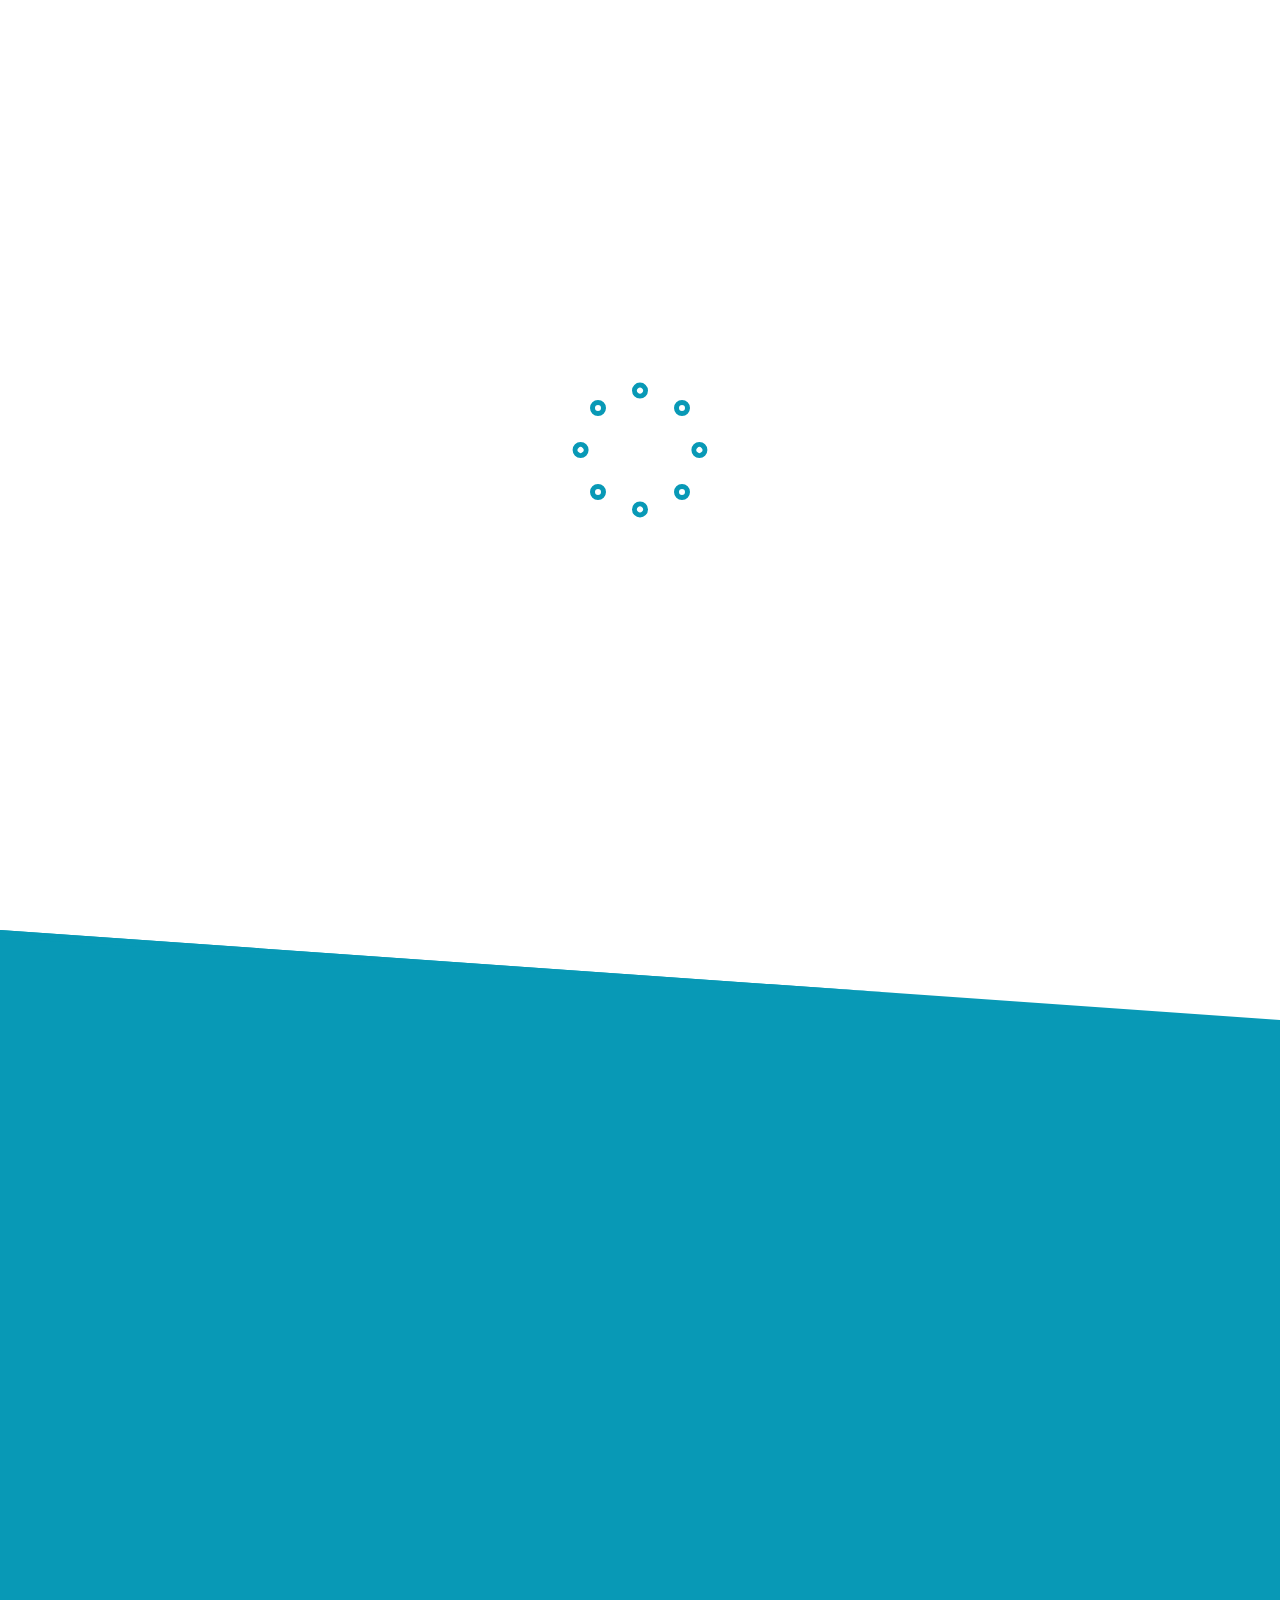
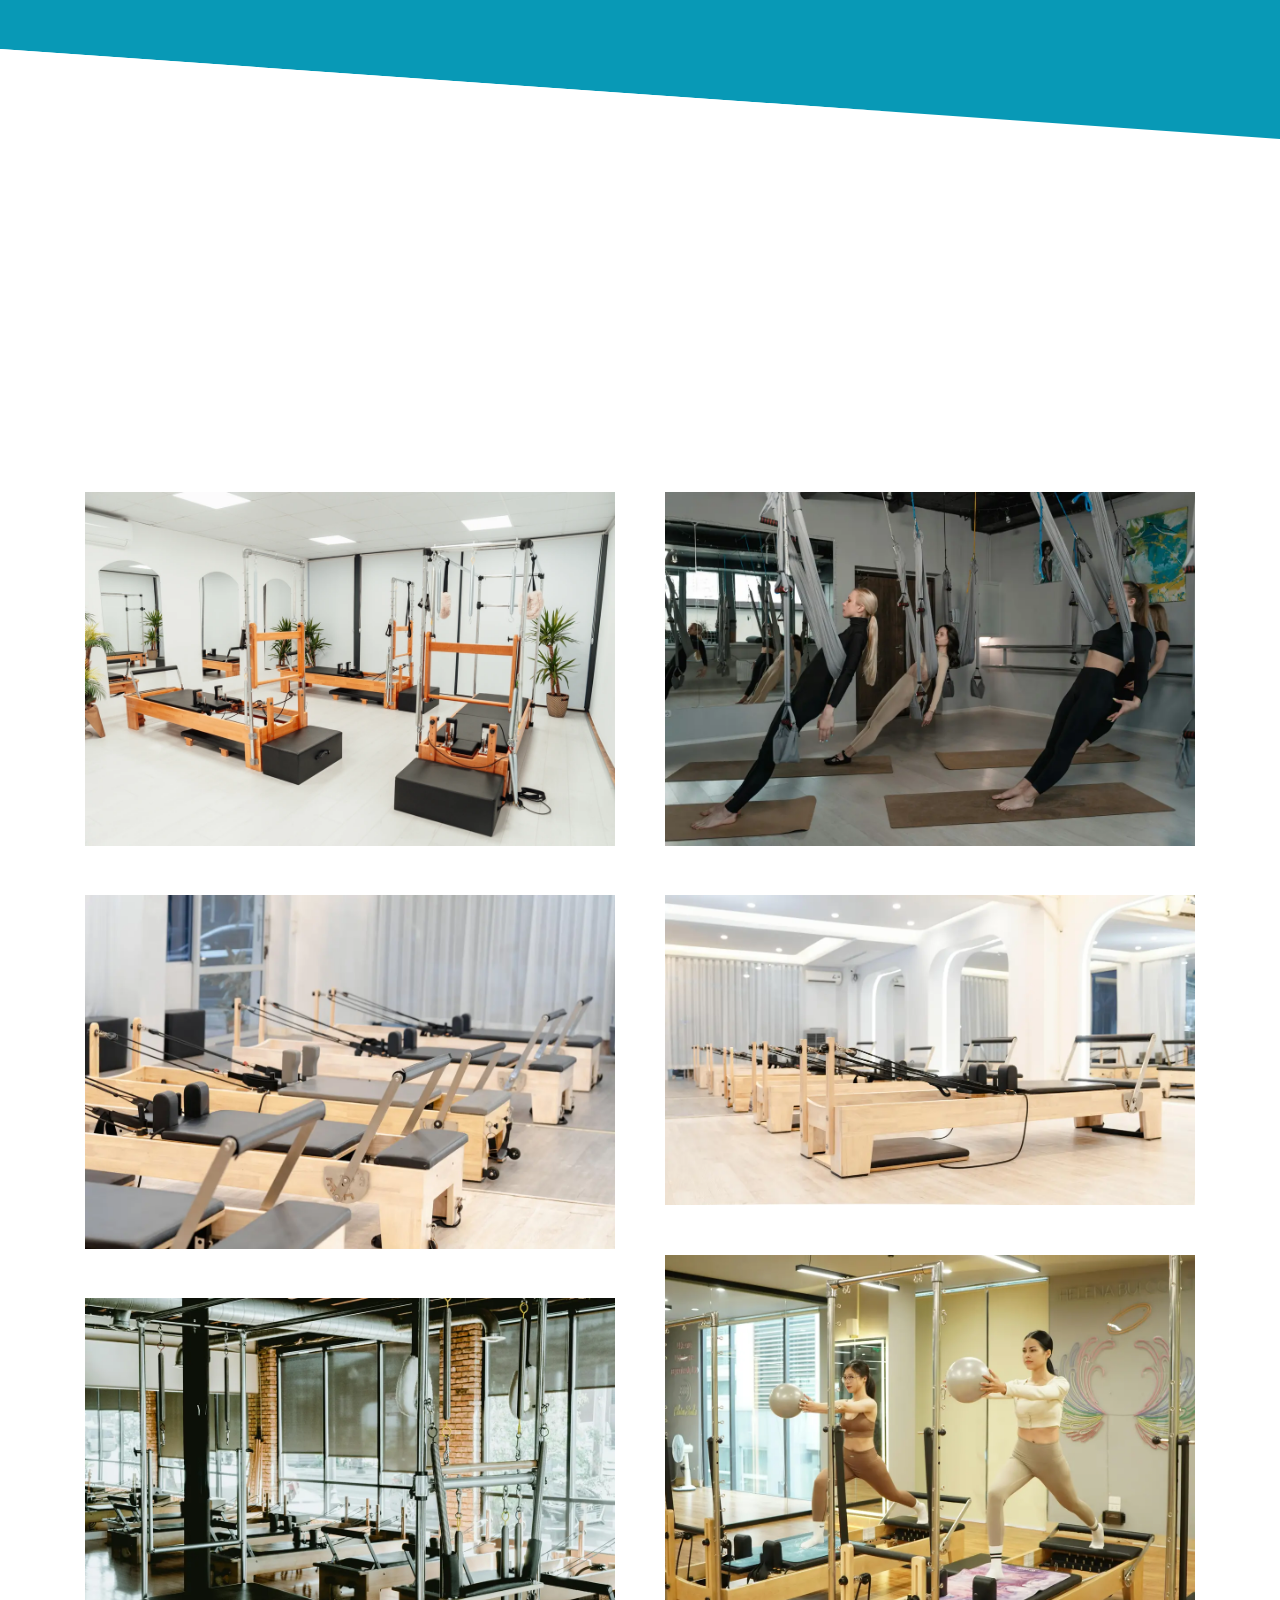
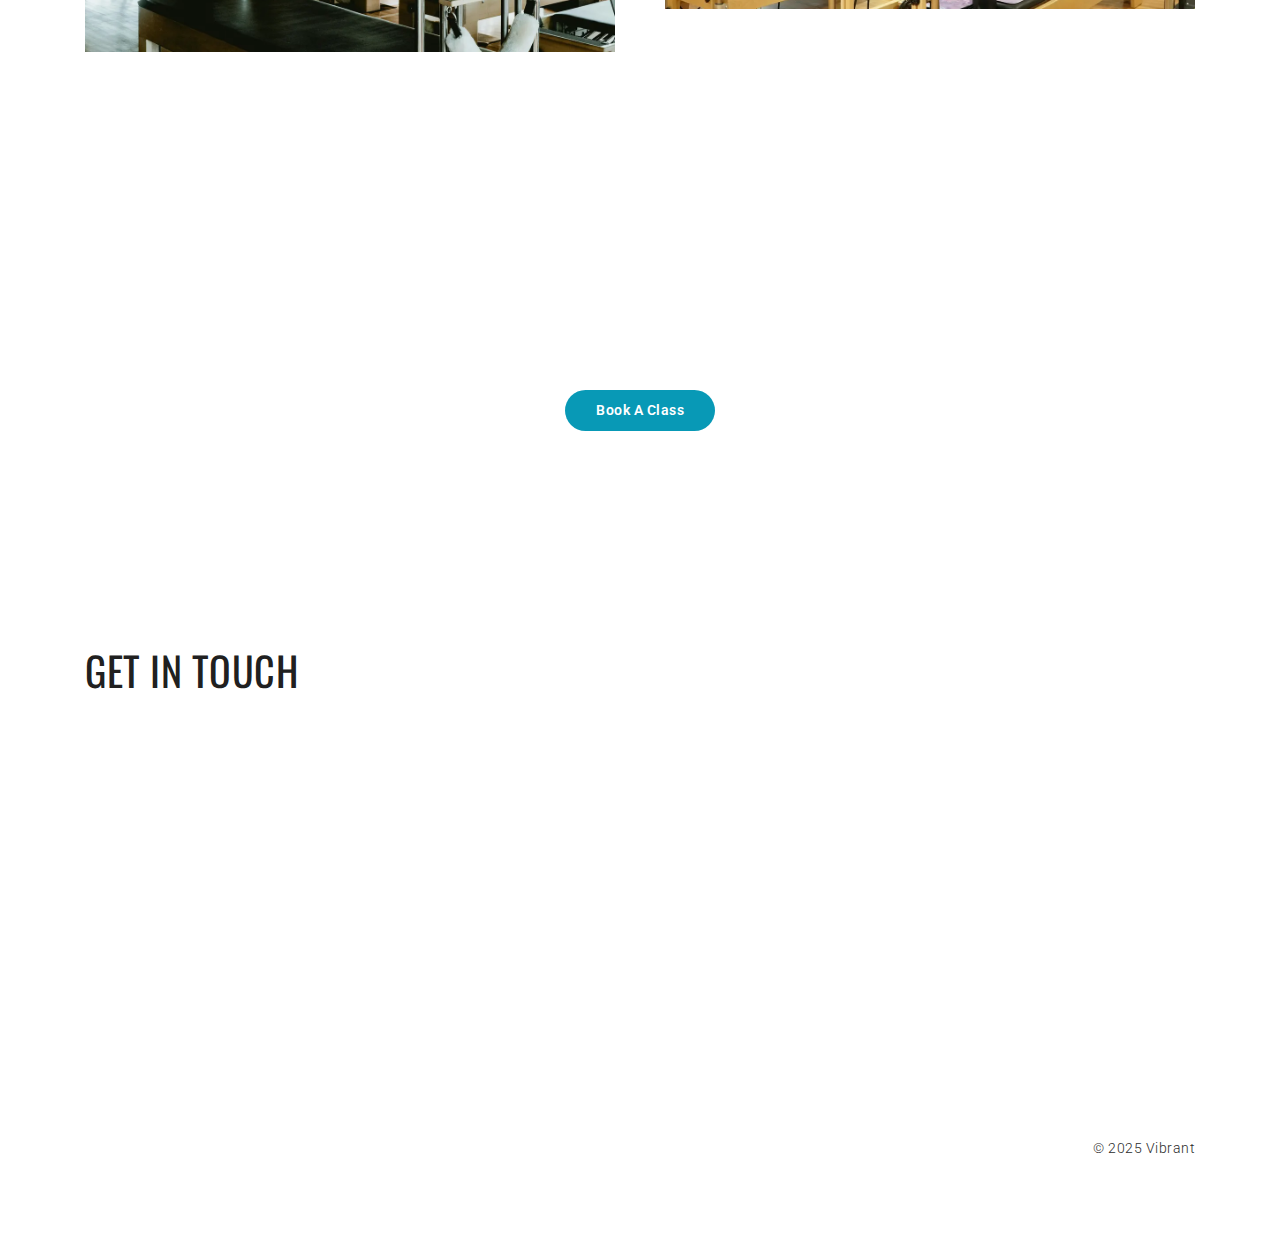
==== index.html @ 165dd4d5 "edit text" ====
<!DOCTYPE html>
<html lang="en">
<head>
    <!-- Meta Tags -->
    <meta charset="utf-8">
    <meta content="width=device-width, initial-scale=1, shrink-to-fit=no" name="viewport">
    <!-- Author -->
    <meta name="author" content="Vibrant Pilates">
    <!-- description -->
    <meta name="description" content="Vibrant pilates">
    <!-- keywords -->
    <meta name="keywords" content="pilates, yoga, health, sport">
    <!-- Page Title -->
    <title>vibrant</title>
    <!-- Favicon -->
    <link rel="apple-touch-icon" sizes="180x180" href="digital/img/apple-touch-icon.png">
    <link rel="icon" type="image/png" sizes="32x32" href="digital/img/favicon-32x32.png">
    <link rel="icon" type="image/png" sizes="16x16" href="digital/img/favicon-16x16.png">
    <link href="digital/img/favicon.ico" rel="icon">
    <!-- Bundle -->
    <link href="vendor/css/bundle.min.css" rel="stylesheet">
    <!-- Plugin Css -->
    <link href="vendor/css/LineIcons.min.css" rel="stylesheet">
    <link href="vendor/css/revolution-settings.min.css" rel="stylesheet">
    <link href="vendor/css/jquery.fancybox.min.css" rel="stylesheet">
    <link href="vendor/css/owl.carousel.min.css" rel="stylesheet">
    <link href="vendor/css/cubeportfolio.min.css" rel="stylesheet">
    <link href="vendor/css/wow.css" rel="stylesheet">
    <link rel="stylesheet" href="https://maxcdn.bootstrapcdn.com/font-awesome/4.5.0/css/font-awesome.min.css">
    <!-- Style Sheet -->
    <link href="digital/css/slick.css" rel="stylesheet">
    <link href="digital/css/slick-theme.css" rel="stylesheet">
    <link href="digital/css/style.css" rel="stylesheet">
</head>

<body data-spy="scroll" data-target=".navbar" data-offset="90">

<!--start loader-->
<div class="loader center-block">
    <div class="spinner">
        <div class="spinner-container container1">
            <div class="circle1"></div>
            <div class="circle2"></div>
            <div class="circle3"></div>
            <div class="circle4"></div>
        </div>
        <div class="spinner-container container2">
            <div class="circle1"></div>
            <div class="circle2"></div>
            <div class="circle3"></div>
            <div class="circle4"></div>
        </div>

    </div>
</div>
<!--loader end-->


<header id="home">
    <div class="container">
        <div class="upper-nav">
            <div class="row">
                <div class="col-5 d-flex align-items-center">
                    <div class="contact-info">
                        <span><i class="lni lni-whatsapp"></i> +1 631 123 4567</span>
                    </div>
                </div>
                <div class="col-7 d-flex align-items-center justify-content-end">
                    <div id="btn-cta-reg" class="contact-social-icons d-flex justify-content-end align-items-center">
                        <ul class="upper-social-icons mr-3">
                            <li><a href="#" class="facebook-text-hvr"><i class="fab fa-facebook-f"></i></a></li>
                            <li><a href="#" class="twitter-text-hvr"><i class="fab fa-x-twitter"></i></a></li>
                            <li><a href="#" class="linkedin-text-hvr"><i class="fab fa-linkedin-in"></i></a></li>
                            <li><a href="#" class="instagrams-text-hvr"><i class="lni lni-instagram-filled"></i></a></li>
                        </ul>
                    </div>
                    <div class="d-flex justify-content-end align-items-center">
                        <a href="javascript:void(0);" class="btn btn-large btn-rounded white-tran-black-btn">Register and Join</a>
                    </div>
                </div>
            </div>
        </div>
        <div class="main-nav">
            <div class="row">
                <div class="col-12">
                    <nav class="navbar navbar-expand-lg navbar-light">
                        <a class="navbar-brand bg-white" href="index.html"><img src="digital/img/logo-main-horizontal.png"></a>
                        <div class="collapse navbar-collapse" id="navbarNavDropdown">
                            <ul class="navbar-nav ml-auto">
                                <li class="nav-item active">
                                    <a class="nav-link wow fadeInUp scroll" href="#home">HOME</a>
                                </li>
                                <li class="nav-item">
                                    <a class="nav-link wow fadeInDown scroll1" href="#about-sec">SESSION</a>
                                </li>
                                <li class="nav-item">
                                    <a class="nav-link wow fadeInDown scroll1" href="#">PRICE LIST</a>
                                </li>
                                <li class="nav-item">
                                    <a class="nav-link wow fadeInUp scroll" href="#company-portfolio-section">STUDIO</a>
                                </li>
                                <li class="nav-item">
                                    <a class="nav-link wow fadeInDown scroll" href="#contact-sec">CONTACT</a>
                                </li>
                            </ul>
                        </div>
                    </nav>
                </div>
            </div>
        </div>
    </div>
    <!--Side Menu Button-->
    <a href="javascript:void(0)" class="sidemenu_btn" id="sidemenu_toggle">
        <i class="lni lni-menu"></i>
    </a>
    <!--Side Nav-->
    <div class="side-menu hidden side-menu-opacity">
        <div class="inner-wrapper">
            <span class="btn-close" id="btn_sideNavClose"><i></i><i></i></span>
            <a class="navbar-brand"><img src="digital/img/logo-main-vertical.png" alt="logo"></a>
            <nav class="side-nav w-100">
                <ul class="navbar-nav">
                    <li class="nav-item">
                        <a class="nav-link scroll" href="#home">Home</a>
                    </li>
                    <li class="nav-item">
                        <a class="nav-link scroll" href="#about-sec">Session</a>
                    </li>
                    <li class="nav-item">
                        <a class="nav-link scroll" href="#">Price List</a>
                    </li>
                    <li class="nav-item">
                        <a class="nav-link scroll" href="#company-portfolio-section">Studio</a>
                    </li>
                    <li class="nav-item">
                        <a class="nav-link scroll" href="#contact-sec">Contact</a>
                    </li>
                </ul>
            </nav>

            <div class="side-footer text-white w-100 d-flex justify-content-center">
                <ul class="social-icons-simple">
                    <li><a class="facebook-text-hvr" href="javascript:void(0)"><i class="fab fa-facebook-f"></i> </a> </li>
                    <li><a class="youtube-text-hvr" href="javascript:void(0)"><i class="fab fa-youtube"></i> </a> </li>
                    <li><a class="twitter-text-hvr" href="javascript:void(0)"><i class="fab fa-x-twitter"></i> </a> </li>
                    <li><a class="instagram-text-hvr" href="javascript:void(0)"><i class="fab fa-instagram"></i> </a> </li>
                </ul>
            </div>
        </div>
        <svg class="separator__svg" id="site-mmenu-svg" width="100%"  viewBox="0 0 100 100" preserveAspectRatio="none" fill="#0899b6" version="1.1" xmlns="http://www.w3.org/2000/svg">
            <path d="M 100 100 V 10 L 0 100"/>
            <path d="M 30 73 L 100 18 V 10 Z" fill="#0899b6" stroke-width="0"/>
        </svg>
    </div>
    <a id="close_side_menu" href="javascript:void(0);"></a>


</header>

<div class="banner parallax">
    <div class="container-fluid">
        <div class="row banner-row">
            <div class="col-12 col-md-6 col-lg-7 d-flex justify-content-center justify-content-lg-end align-items-center text-center text-lg-right">
                <div class="banner-text-left wow fadeInLeft" data-depth="0.1">
                    <h1>REIMAGINED</h1>
                    <p>Transform your entire body</p>
                </div>
            </div>
            <div class="col-12 col-md-6 col-lg-5 d-flex align-items-center">
                <div class="banner-text-right wow fadeInRight" data-depth="0.1">
                    <div class="overlay-pink-box"></div>
                    <div class="banner-right-area-content">
                        <h2>Let's Do<span class="main-bold-text"> PILATES</span></h2>
                        <p>be CONFIDENCE, move, look, feel BETTER</p>
                        <a href="javascript:void(0);" class="btn btn-large btn-rounded white-tran-black-btn">Register and Join</a>
                    </div>
                </div>
            </div>
        </div>
    </div>
    <svg id="banner_svg" class="separator__svg" width="100%" viewBox="0 0 100 100" preserveAspectRatio="none" fill="#ffffff" version="1.1" xmlns="http://www.w3.org/2000/svg">
        <path d="M 100 100 V 10 L 0 100"/>
        <path d="M 30 73 L 100 18 V 10 Z" fill="#ffffff" stroke-width="0"/>
    </svg>
</div>

<!--About Star-->
<section class="about-sec" id="about-sec">
    <svg id="about-header-svg" class="separator__svg" width="100%" viewBox="0 0 100 100" preserveAspectRatio="none" fill="#0899b6" version="1.1" xmlns="http://www.w3.org/2000/svg">
        <path d="M 100 100 V 10 L 0 100"/>
        <path d="M 30 73 L 100 18 V 10 Z" fill="#0899b6" stroke-width="0"/>
    </svg>
    <div class="container">
        <div class="row">
            <!-- Heading Area-->
            <div class="col-lg-5 wow fadeInUp">
                <div class="service-details">
                    <h1>PILATES</h1>
                    <h1><span>FOR</span> EVERYONE</h1>
                    <p>No matter your age, your fitness level or your goals, your body needs Pilates.</p>
                    <a href="javascript:void(0);" class="btn btn-large btn-rounded btn-black-white-background mr-2 mt-2">Book Session</a>
                </div>
            </div>

            <!-- Features Box-->
            <div class="col-lg-7">
                <div class="services-area-width-manage">
                    <div class="row services-area">
                        <div class="col-12 col-md-6 services text-center">
                            <div class="service-card wow fadeInRight">
                                <div class="card-image">
                                    <img src="./digital/img/group-session.webp" alt="">
                                </div>
                                <h4 class="card-heading">Group Sessions</h4>
                            </div>
                        </div>
                        <div class="col-12 col-md-6 services text-center">
                            <div class="service-card wow fadeInRight">
                                <div class="card-image">
                                    <img src="./digital/img/2-session.webp" alt="">
                                </div>
                                <h4 class="card-heading">1:2 Sessions</h4>
                            </div>
                        </div>
                        <div class="col-12 col-md-6 services text-center">
                            <div class="service-card wow fadeInRight" data-wow-delay=".5s">
                                <div class="card-image">
                                    <img src="./digital/img/private-session.webp" alt="">
                                </div>
                                <h4 class="card-heading">1:1 Sessions</h4>
                            </div>
                        </div>
                    </div>
                </div>
            </div>

        </div>
    </div>
    <svg id="banner_svg" class="separator__svg" width="100%" viewBox="0 0 100 100" preserveAspectRatio="none" fill="#ffffff" version="1.1" xmlns="http://www.w3.org/2000/svg">
        <path d="M 100 100 V 10 L 0 100"/>
        <path d="M 30 73 L 100 18 V 10 Z" fill="#ffffff" stroke-width="0"/>
    </svg>
</section>
<!--About End-->

<!--portfolio section start-->
<section class="portfolio-sec company-portfolio-section padding-top" id="company-portfolio-section">
    <div class="container">
        <div class="section-heading">
            <div class="row">
                <div class="col-lg-6 wow fadeInUp text-center text-lg-left" data-wow-delay="300ms">
                    <h1 class="heading">OUR</h1>
                    <h1 class="heading">STUDIO</h1>
                </div>
                <div class="col-md-12 pt-5">
                    <div id="js-filters-mosaic" class="cbp-l-filters-button wow fadeInUp text-center text-lg-left" data-wow-delay="350ms">
                        <div data-filter="*" class="cbp-filter-item-active cbp-filter-item"> ALL</div>
                        <!-- <div data-filter=".web" class="cbp-filter-item">WEB DESIGN</div>
                        <div data-filter=".logo" class="cbp-filter-item">LOGO DESIGN</div>
                        <div data-filter=".mobile" class="cbp-filter-item">MOBILE APP</div>
                        <div data-filter=".development" class="cbp-filter-item">DEVELOPMENT</div> -->
                    </div>

                    <div id="js-grid-mosaic" class="cbp cbp-l-grid-mosaic">
                        <div class="cbp-item web logo">
                            <a href="digital/img/studio-img/studio-1.webp" class="cbp-caption cbp-lightbox" data-title="Workout Buddy<br>by Tiberiu Neamu">
                                <div class="cbp-caption-defaultWrap">
                                    <img src="digital/img/studio-img/studio-1.webp" alt="img">
                                </div>
                                <div class="cbp-caption-activeWrap portfolio-hover-effect d-flex align-items-end">
                                    <div class="portfolio-inner-content">
                                        <span></span>
                                        <span></span>
                                    </div>
                                    <div class="hover-text">
                                        <h4 class="p-hover-title">Lorem Ipsum</h4>
                                        <p class="p-hover-des">dolor sit amet</p>
                                    </div>
                                </div>
                            </a>
                        </div>

                        <div class="cbp-item mobile web">
                            <a href="digital/img/studio-img/studio-2.webp" class="cbp-caption cbp-lightbox" data-title="Workout Buddy<br>by Tiberiu Neamu">
                                <div class="cbp-caption-defaultWrap">
                                    <img src="digital/img/studio-img/studio-2.webp" alt="img">
                                </div>
                                <div class="cbp-caption-activeWrap portfolio-hover-effect d-flex align-items-end">
                                    <div class="portfolio-inner-content">
                                        <span></span>
                                        <span></span>
                                    </div>
                                    <div class="hover-text">
                                        <h4 class="p-hover-title">Lorem Ipsum</h4>
                                        <p class="p-hover-des">dolor sit amet</p>
                                    </div>
                                </div>
                            </a>
                        </div>

                        <div class="cbp-item print logo development web mobile">
                            <a href="digital/img/studio-img/studio-3.webp" class="cbp-caption cbp-lightbox" data-title="Workout Buddy<br>by Tiberiu Neamu">
                                <div class="cbp-caption-defaultWrap">
                                    <img src="digital/img/studio-img/studio-3.webp" alt="img">
                                </div>
                                <div class="cbp-caption-activeWrap portfolio-hover-effect d-flex align-items-end">
                                    <div class="portfolio-inner-content">
                                        <span></span>
                                        <span></span>
                                    </div>
                                    <div class="hover-text">
                                        <h4 class="p-hover-title">Lorem Ipsum</h4>
                                        <p class="p-hover-des">dolor sit amet</p>
                                    </div>
                                </div>
                            </a>
                        </div>

                        <div class="cbp-item logo development">
                            <a href="digital/img/studio-img/studio-4.webp" class="cbp-caption cbp-lightbox" data-title="Workout Buddy<br>by Tiberiu Neamu">
                                <div class="cbp-caption-defaultWrap">
                                    <img src="digital/img/studio-img/studio-4.webp" alt="img">
                                </div>
                                <div class="cbp-caption-activeWrap portfolio-hover-effect d-flex align-items-end">
                                    <div class="portfolio-inner-content">
                                        <span></span>
                                        <span></span>
                                    </div>
                                    <div class="hover-text">
                                        <h4 class="p-hover-title">Lorem Ipsum</h4>
                                        <p class="p-hover-des">dolor sit amet</p>
                                    </div>
                                </div>
                            </a>
                        </div>
                        
                        <div class="cbp-item logo development">
                            <a href="digital/img/studio-img/studio-5.webp" class="cbp-caption cbp-lightbox" data-title="Workout Buddy<br>by Tiberiu Neamu">
                                <div class="cbp-caption-defaultWrap">
                                    <img src="digital/img/studio-img/studio-5.webp" alt="img">
                                </div>
                                <div class="cbp-caption-activeWrap portfolio-hover-effect d-flex align-items-end">
                                    <div class="portfolio-inner-content">
                                        <span></span>
                                        <span></span>
                                    </div>
                                    <div class="hover-text">
                                        <h4 class="p-hover-title">Lorem Ipsum</h4>
                                        <p class="p-hover-des">dolor sit amet</p>
                                    </div>
                                </div>
                            </a>
                        </div>

                        <div class="cbp-item logo development">
                            <a href="digital/img/studio-img/studio-6.webp" class="cbp-caption cbp-lightbox" data-title="Workout Buddy<br>by Tiberiu Neamu">
                                <div class="cbp-caption-defaultWrap">
                                    <img src="digital/img/studio-img/studio-6.webp" alt="img">
                                </div>
                                <div class="cbp-caption-activeWrap portfolio-hover-effect d-flex align-items-end">
                                    <div class="portfolio-inner-content">
                                        <span></span>
                                        <span></span>
                                    </div>
                                    <div class="hover-text">
                                        <h4 class="p-hover-title">Lorem Ipsum</h4>
                                        <p class="p-hover-des">dolor sit amet</p>
                                    </div>
                                </div>
                            </a>
                        </div>
                    </div>
                </div>

            </div>
        </div>
    </div>
</section>
<!--portfolio section end-->

<!--Parallax Section-->
<section class="parallex-section parallax parallaxie index-1 section-padding p-0 m-25">
    <div class="section-padding">
        <div class="col-lg-12 text-center text-rotate">
            <h2 class="parallex-heading text-center text-white text-capitalize mb-30">Choose Your Classes and
                Start Your Training</h2>
            <a class="btn btn-green btn btn-large btn-rounded btn btn-medium pink-and-black-btn text-capitalize" href="javascript:void(0);">Book a Class</a>
        </div>
    </div>
</section>
<!--End Parallax Section-->

<!--Contact section start-->
<section class="contact-sec" id="contact-sec">
    <div class="container">
        <div class="row">
            <div class="col-12 col-lg-7">
                <h4 class="heading text-center text-lg-left">GET IN TOUCH</h4>
                <form class="row contact-form wow fadeInLeft" id="contact-form-data">
                    <div class="col-sm-12" id="result"></div>
                    <div class="col-12 col-md-5">
                        <input type="text" name="userName" placeholder="Your Name" class="form-control">
                        <input type="email" name="userEmail" placeholder="Email Address *" class="form-control">
                        <input type="text" name="userSubject" placeholder="Subject" class="form-control">
                    </div>
                    <div class="col-12 col-md-7">
                        <textarea class="form-control" name="userMessage" rows="6" placeholder="Your Message"></textarea>
                    </div>
                    <div class="col-12">
                        <a href="javascript:void(0);" class="btn pink-and-black-btn rounded-pill w-100 contact_btn"><i class="fa fa-spinner fa-spin mr-2 d-none" aria-hidden="true"></i> <b>Send Message</b>
                        </a>
                    </div>
                </form>
            </div>
            <div class="col-12 col-lg-5 text-center text-lg-left position-relative">
                <div class="contact-details wow fadeInRight">
                    <h4 class="heading">OUR LOCATION</h4>
                    <p class="text">
                        Lorem ipsum dolor sit amet consectetur adipisicing elit. Unde velit tempora eligendi. 
                    </p>
                    <ul>
                        <li><i aria-hidden="true" class="fas fa-map-marker-alt"></i> Lorem ipsum dolor sit, amet consectetur adipisicing elit. </li>
                        <li><i aria-hidden="true" class="fas fa-phone-volume"></i>
                            <span>+1 631 1234 5678</span>
                        </li>
                        <li><i aria-hidden="true" class="fas fa-paper-plane"></i>email@website.com</li>
                    </ul>
                </div>
            </div>
        </div>
    </div>
</section>
<!--Contact section end-->

<!--Footer Start-->
<footer class="footer-style-1">

    <div class="container">
        <div class="row align-items-center">
            <!--Social-->
            <div class="col-lg-6">
                <div class="footer-social text-center text-lg-left ">
                    <ul class="list-unstyled">
                        <li><a class="wow fadeInUp" href="javascript:void(0);"><i aria-hidden="true" class="fab fa-facebook-f"></i></a></li>
                        <li><a class="wow fadeInDown" href="javascript:void(0);"><i aria-hidden="true" class="fab fa-x-twitter"></i></a></li>
                        <li><a class="wow fadeInUp" href="javascript:void(0);"><i aria-hidden="true" class="fab fa-google-plus-g"></i></a></li>
                        <li><a class="wow fadeInDown" href="javascript:void(0);"><i aria-hidden="true" class="fab fa-linkedin-in"></i></a></li>
                        <li><a class="wow fadeInUp" href="javascript:void(0);"><i aria-hidden="true" class="fab fa-instagram"></i></a></li>
                        <li><a class="wow fadeInDown" href="javascript:void(0);"><i aria-hidden="true" class="fab fa-pinterest-p"></i></a></li>
                    </ul>
                </div>
            </div>
            <!--Text-->
            <div class="col-lg-6 text-center text-lg-right">
                <p class="company-about fadeIn">&copy; 2025 Vibrant</p>
            </div>
        </div>
    </div>
</footer>
<!--Footer End-->

<div class="fixed-nav-on-scroll fixed-nav-appear d-none">
    <div class="row no-gutters">
        <div class="col-12 d-flex justify-content-center align-items-center">
            <div class="logo-fixed-scroll">
                <a href="javascript:void(0)" id="sidemenu_toggle1">
                    <img src="digital/img/logo-main-only.png" alt="logo">
                </a>
            </div>
            <div class="fixed-icon-scroll">
                <a href="javascript:void(0)" id="sidemenu_toggle1"><i class="lni lni-menu"></i></a>
            </div>
        </div>
    </div>
</div>

<div class="floating_btn-wapp">
    <a target="_blank" href="javascript:void(0)">
        <div class="contact_icon-wapp">
            <i class="fa fa-whatsapp my-float-wapp"></i>
        </div>
    </a>
</div>

</body>
<!-- JavaScript -->
<script src="vendor/js/bundle.min.js"></script>
<!-- Plugin Js -->
<script src="vendor/js/jquery.appear.js"></script>
<script src="vendor/js/jquery.fancybox.min.js"></script>
<script src="vendor/js/owl.carousel.min.js"></script>
<script src="vendor/js/parallaxie.min.js"></script>
<script src="vendor/js/wow.min.js"></script>
<script src="vendor/js/jquery.cubeportfolio.min.js"></script>
<script src="vendor/js/wow.min.js"></script>

<!-- custom script-->
<script src="digital/js/slick.min.js"></script>
<script src="vendor/js/contact_us.js"></script>
<script src="digital/js/script.js"></script>


</html>
---- vendor/css/revolution-settings.min.css ----
/*-----------------------------------------------------------------------------

-	Revolution Slider 5.0 Default Style Settings -

Screen Stylesheet

version:   	5.4.5
date:      	15/05/17
author:		themepunch
email:     	info@themepunch.com
website:   	http://www.themepunch.com
-----------------------------------------------------------------------------*/
#debungcontrolls,.debugtimeline{width:100%;box-sizing:border-box}.rev_column,.rev_column .tp-parallax-wrap,.tp-svg-layer svg{vertical-align:top}#debungcontrolls{z-index:100000;position:fixed;bottom:0;height:auto;background:rgba(0,0,0,.6);padding:10px}.debugtimeline{height:10px;position:relative;margin-bottom:3px;display:none;white-space:nowrap}.debugtimeline:hover{height:15px}.the_timeline_tester{background:#e74c3c;position:absolute;top:0;left:0;height:100%;width:0}.rs-go-fullscreen{position:fixed!important;width:100%!important;height:100%!important;top:0!important;left:0!important;z-index:9999999!important;background:#fff!important}.debugtimeline.tl_slide .the_timeline_tester{background:#f39c12}.debugtimeline.tl_frame .the_timeline_tester{background:#3498db}.debugtimline_txt{color:#fff;font-weight:400;font-size:7px;position:absolute;left:10px;top:0;white-space:nowrap;line-height:10px}.rtl{direction:rtl}@font-face{font-family:revicons;src:url(../fonts/revicons.eot?5510888);src:url(../fonts/revicons/revicons.eot?5510888#iefix) format('embedded-opentype'),url(../fonts/revicons/revicons.woff?5510888) format('woff'),url(../fonts/revicons/revicons.ttf?5510888) format('truetype'),url(../fonts/revicons/revicons.svg?5510888#revicons) format('svg');font-weight:400;font-style:normal}[class*=" revicon-"]:before,[class^=revicon-]:before{font-family:revicons;font-style:normal;font-weight:400;speak:none;display:inline-block;text-decoration:inherit;width:1em;margin-right:.2em;text-align:center;font-variant:normal;text-transform:none;line-height:1em;margin-left:.2em}.revicon-search-1:before{content:'\e802'}.revicon-pencil-1:before{content:'\e831'}.revicon-picture-1:before{content:'\e803'}.revicon-cancel:before{content:'\e80a'}.revicon-info-circled:before{content:'\e80f'}.revicon-trash:before{content:'\e801'}.revicon-left-dir:before{content:'\e817'}.revicon-right-dir:before{content:'\e818'}.revicon-down-open:before{content:'\e83b'}.revicon-left-open:before{content:'\e819'}.revicon-right-open:before{content:'\e81a'}.revicon-angle-left:before{content:'\e820'}.revicon-angle-right:before{content:'\e81d'}.revicon-left-big:before{content:'\e81f'}.revicon-right-big:before{content:'\e81e'}.revicon-magic:before{content:'\e807'}.revicon-picture:before{content:'\e800'}.revicon-export:before{content:'\e80b'}.revicon-cog:before{content:'\e832'}.revicon-login:before{content:'\e833'}.revicon-logout:before{content:'\e834'}.revicon-video:before{content:'\e805'}.revicon-arrow-combo:before{content:'\e827'}.revicon-left-open-1:before{content:'\e82a'}.revicon-right-open-1:before{content:'\e82b'}.revicon-left-open-mini:before{content:'\e822'}.revicon-right-open-mini:before{content:'\e823'}.revicon-left-open-big:before{content:'\e824'}.revicon-right-open-big:before{content:'\e825'}.revicon-left:before{content:'\e836'}.revicon-right:before{content:'\e826'}.revicon-ccw:before{content:'\e808'}.revicon-arrows-ccw:before{content:'\e806'}.revicon-palette:before{content:'\e829'}.revicon-list-add:before{content:'\e80c'}.revicon-doc:before{content:'\e809'}.revicon-left-open-outline:before{content:'\e82e'}.revicon-left-open-2:before{content:'\e82c'}.revicon-right-open-outline:before{content:'\e82f'}.revicon-right-open-2:before{content:'\e82d'}.revicon-equalizer:before{content:'\e83a'}.revicon-layers-alt:before{content:'\e804'}.revicon-popup:before{content:'\e828'}.rev_slider_wrapper{position:relative;z-index:0;width:100%}.rev_slider{position:relative;overflow:visible}.entry-content .rev_slider a,.rev_slider a{box-shadow:none}.tp-overflow-hidden{overflow:hidden!important}.group_ov_hidden{overflow:hidden}.rev_slider img,.tp-simpleresponsive img{max-width:none!important;transition:none;margin:0;padding:0;border:none}.rev_slider .no-slides-text{font-weight:700;text-align:center;padding-top:80px}.rev_slider>ul,.rev_slider>ul>li,.rev_slider>ul>li:before,.rev_slider_wrapper>ul,.tp-revslider-mainul>li,.tp-revslider-mainul>li:before,.tp-simpleresponsive>ul,.tp-simpleresponsive>ul>li,.tp-simpleresponsive>ul>li:before{list-style:none!important;position:absolute;margin:0!important;padding:0!important;overflow-x:visible;overflow-y:visible;background-image:none;background-position:0 0;text-indent:0;top:0;left:0}.rev_slider>ul>li,.rev_slider>ul>li:before,.tp-revslider-mainul>li,.tp-revslider-mainul>li:before,.tp-simpleresponsive>ul>li,.tp-simpleresponsive>ul>li:before{visibility:hidden}.tp-revslider-mainul,.tp-revslider-slidesli{padding:0!important;margin:0!important;list-style:none!important}.fullscreen-container,.fullwidthbanner-container{padding:0;position:relative}.rev_slider li.tp-revslider-slidesli{position:absolute!important}.tp-caption .rs-untoggled-content{display:block}.tp-caption .rs-toggled-content{display:none}.rs-toggle-content-active.tp-caption .rs-toggled-content{display:block}.rs-toggle-content-active.tp-caption .rs-untoggled-content{display:none}.rev_slider .caption,.rev_slider .tp-caption{position:relative;visibility:hidden;white-space:nowrap;display:block;-webkit-font-smoothing:antialiased!important;z-index:1}.rev_slider .caption,.rev_slider .tp-caption,.tp-simpleresponsive img{-moz-user-select:none;-khtml-user-select:none;-webkit-user-select:none;-o-user-select:none}.rev_slider .tp-mask-wrap .tp-caption,.rev_slider .tp-mask-wrap :last-child,.wpb_text_column .rev_slider .tp-mask-wrap .tp-caption,.wpb_text_column .rev_slider .tp-mask-wrap :last-child{margin-bottom:0}.tp-svg-layer svg{width:100%;height:100%;position:relative}.tp-carousel-wrapper{cursor:url(openhand.cur),move}.tp-carousel-wrapper.dragged{cursor:url(closedhand.cur),move}.tp_inner_padding{box-sizing:border-box;max-height:none!important}.tp-caption.tp-layer-selectable{-moz-user-select:all;-khtml-user-select:all;-webkit-user-select:all;-o-user-select:all}.tp-caption.tp-hidden-caption,.tp-forcenotvisible,.tp-hide-revslider,.tp-parallax-wrap.tp-hidden-caption{visibility:hidden!important;display:none!important}.rev_slider audio,.rev_slider embed,.rev_slider iframe,.rev_slider object,.rev_slider video{max-width:none!important}.tp-element-background{position:absolute;top:0;left:0;width:100%;height:100%;z-index:0}.tp-blockmask,.tp-blockmask_in,.tp-blockmask_out{position:absolute;top:0;left:0;width:100%;height:100%;background:#fff;z-index:1000;transform:scaleX(0) scaleY(0)}.tp-parallax-wrap{transform-style:preserve-3d}.rev_row_zone{position:absolute;width:100%;left:0;box-sizing:border-box;min-height:50px;font-size:0}.rev_column_inner,.rev_slider .tp-caption.rev_row{position:relative;width:100%!important;box-sizing:border-box}.rev_row_zone_top{top:0}.rev_row_zone_middle{top:50%;transform:translateY(-50%)}.rev_row_zone_bottom{bottom:0}.rev_slider .tp-caption.rev_row{display:table;table-layout:fixed;vertical-align:top;height:auto!important;font-size:0}.rev_column{display:table-cell;position:relative;height:auto;box-sizing:border-box;font-size:0}.rev_column_inner{display:block;height:auto!important;white-space:normal!important}.rev_column_bg{width:100%;height:100%;position:absolute;top:0;left:0;z-index:0;box-sizing:border-box;background-clip:content-box;border:0 solid transparent}.tp-caption .backcorner,.tp-caption .backcornertop,.tp-caption .frontcorner,.tp-caption .frontcornertop{height:0;top:0;width:0;position:absolute}.rev_column_inner .tp-loop-wrap,.rev_column_inner .tp-mask-wrap,.rev_column_inner .tp-parallax-wrap{text-align:inherit}.rev_column_inner .tp-mask-wrap{display:inline-block}.rev_column_inner .tp-parallax-wrap,.rev_column_inner .tp-parallax-wrap .tp-loop-wrap,.rev_column_inner .tp-parallax-wrap .tp-mask-wrap{position:relative!important;left:auto!important;top:auto!important;line-height:0}.tp-video-play-button,.tp-video-play-button i{line-height:50px!important;vertical-align:top;text-align:center}.rev_column_inner .rev_layer_in_column,.rev_column_inner .tp-parallax-wrap,.rev_column_inner .tp-parallax-wrap .tp-loop-wrap,.rev_column_inner .tp-parallax-wrap .tp-mask-wrap{vertical-align:top}.rev_break_columns{display:block!important}.rev_break_columns .tp-parallax-wrap.rev_column{display:block!important;width:100%!important}.fullwidthbanner-container{overflow:hidden}.fullwidthbanner-container .fullwidthabanner{width:100%;position:relative}.tp-static-layers{position:absolute;z-index:101;top:0;left:0}.tp-caption .frontcorner{border-left:40px solid transparent;border-right:0 solid transparent;border-top:40px solid #00A8FF;left:-40px}.tp-caption .backcorner{border-left:0 solid transparent;border-right:40px solid transparent;border-bottom:40px solid #00A8FF;right:0}.tp-caption .frontcornertop{border-left:40px solid transparent;border-right:0 solid transparent;border-bottom:40px solid #00A8FF;left:-40px}.tp-caption .backcornertop{border-left:0 solid transparent;border-right:40px solid transparent;border-top:40px solid #00A8FF;right:0}.tp-layer-inner-rotation{position:relative!important}img.tp-slider-alternative-image{width:100%;height:auto}.caption.fullscreenvideo,.rs-background-video-layer,.tp-caption.coverscreenvideo,.tp-caption.fullscreenvideo{width:100%;height:100%;top:0;left:0;position:absolute}.noFilterClass{filter:none!important}.rs-background-video-layer{visibility:hidden;z-index:0}.caption.fullscreenvideo audio,.caption.fullscreenvideo iframe,.caption.fullscreenvideo video,.tp-caption.fullscreenvideo iframe,.tp-caption.fullscreenvideo iframe audio,.tp-caption.fullscreenvideo iframe video{width:100%!important;height:100%!important;display:none}.fullcoveredvideo audio,.fullscreenvideo audio .fullcoveredvideo video,.fullscreenvideo video{background:#000}.fullcoveredvideo .tp-poster{background-position:center center;background-size:cover;width:100%;height:100%;top:0;left:0}.videoisplaying .html5vid .tp-poster{display:none}.tp-video-play-button{background:#000;background:rgba(0,0,0,.3);border-radius:5px;position:absolute;top:50%;left:50%;color:#FFF;margin-top:-25px;margin-left:-25px;cursor:pointer;width:50px;height:50px;box-sizing:border-box;display:inline-block;z-index:4;opacity:0;transition:opacity .3s ease-out!important}.tp-audio-html5 .tp-video-play-button,.tp-hiddenaudio{display:none!important}.tp-caption .html5vid{width:100%!important;height:100%!important}.tp-video-play-button i{width:50px;height:50px;display:inline-block;font-size:40px!important}.rs-fullvideo-cover,.tp-dottedoverlay,.tp-shadowcover{height:100%;top:0;left:0;position:absolute}.tp-caption:hover .tp-video-play-button{opacity:1;display:block}.tp-caption .tp-revstop{display:none;border-left:5px solid #fff!important;border-right:5px solid #fff!important;margin-top:15px!important;line-height:20px!important;vertical-align:top;font-size:25px!important}.tp-seek-bar,.tp-video-button,.tp-volume-bar{outline:0;line-height:12px;margin:0;cursor:pointer}.videoisplaying .revicon-right-dir{display:none}.videoisplaying .tp-revstop{display:inline-block}.videoisplaying .tp-video-play-button{display:none}.fullcoveredvideo .tp-video-play-button{display:none!important}.fullscreenvideo .fullscreenvideo audio,.fullscreenvideo .fullscreenvideo video{object-fit:contain!important}.fullscreenvideo .fullcoveredvideo audio,.fullscreenvideo .fullcoveredvideo video{object-fit:cover!important}.tp-video-controls{position:absolute;bottom:0;left:0;right:0;padding:5px;opacity:0;transition:opacity .3s;background-image:linear-gradient(to bottom,#000 13%,#323232 100%);display:table;max-width:100%;overflow:hidden;box-sizing:border-box}.rev-btn.rev-hiddenicon i,.rev-btn.rev-withicon i{transition:all .2s ease-out!important;font-size:15px}.tp-caption:hover .tp-video-controls{opacity:.9}.tp-video-button{background:rgba(0,0,0,.5);border:0;border-radius:3px;font-size:12px;color:#fff;padding:0}.tp-video-button:hover{cursor:pointer}.tp-video-button-wrap,.tp-video-seek-bar-wrap,.tp-video-vol-bar-wrap{padding:0 5px;display:table-cell;vertical-align:middle}.tp-video-seek-bar-wrap{width:80%}.tp-video-vol-bar-wrap{width:20%}.tp-seek-bar,.tp-volume-bar{width:100%;padding:0}.rs-fullvideo-cover{width:100%;background:0 0;z-index:5}.disabled_lc .tp-video-play-button,.rs-background-video-layer audio::-webkit-media-controls,.rs-background-video-layer video::-webkit-media-controls,.rs-background-video-layer video::-webkit-media-controls-start-playback-button{display:none!important}.tp-audio-html5 .tp-video-controls{opacity:1!important;visibility:visible!important}.tp-dottedoverlay{background-repeat:repeat;width:100%;z-index:3}.tp-dottedoverlay.twoxtwo{background:url(../assets/gridtile.png)}.tp-dottedoverlay.twoxtwowhite{background:url(../assets/gridtile_white.png)}.tp-dottedoverlay.threexthree{background:url(../assets/gridtile_3x3.png)}.tp-dottedoverlay.threexthreewhite{background:url(../assets/gridtile_3x3_white.png)}.tp-shadowcover{width:100%;background:#fff;z-index:-1}.tp-shadow1{box-shadow:0 10px 6px -6px rgba(0,0,0,.8)}.tp-shadow2:after,.tp-shadow2:before,.tp-shadow3:before,.tp-shadow4:after{z-index:-2;position:absolute;content:"";bottom:10px;left:10px;width:50%;top:85%;max-width:300px;background:0 0;box-shadow:0 15px 10px rgba(0,0,0,.8);transform:rotate(-3deg)}.tp-shadow2:after,.tp-shadow4:after{transform:rotate(3deg);right:10px;left:auto}.tp-shadow5{position:relative;box-shadow:0 1px 4px rgba(0,0,0,.3),0 0 40px rgba(0,0,0,.1) inset}.tp-shadow5:after,.tp-shadow5:before{content:"";position:absolute;z-index:-2;box-shadow:0 0 25px 0 rgba(0,0,0,.6);top:30%;bottom:0;left:20px;right:20px;border-radius:100px/20px}.tp-button{padding:6px 13px 5px;border-radius:3px;height:30px;cursor:pointer;color:#fff!important;text-shadow:0 1px 1px rgba(0,0,0,.6)!important;font-size:15px;line-height:45px!important;font-family:arial,sans-serif;font-weight:700;letter-spacing:-1px;text-decoration:none}.tp-button.big{color:#fff;text-shadow:0 1px 1px rgba(0,0,0,.6);font-weight:700;padding:9px 20px;font-size:19px;line-height:57px!important}.purchase:hover,.tp-button.big:hover,.tp-button:hover{background-position:bottom,15px 11px}.purchase.green,.purchase:hover.green,.tp-button.green,.tp-button:hover.green{background-color:#21a117;box-shadow:0 3px 0 0 #104d0b}.purchase.blue,.purchase:hover.blue,.tp-button.blue,.tp-button:hover.blue{background-color:#1d78cb;box-shadow:0 3px 0 0 #0f3e68}.purchase.red,.purchase:hover.red,.tp-button.red,.tp-button:hover.red{background-color:#cb1d1d;box-shadow:0 3px 0 0 #7c1212}.purchase.orange,.purchase:hover.orange,.tp-button.orange,.tp-button:hover.orange{background-color:#f70;box-shadow:0 3px 0 0 #a34c00}.purchase.darkgrey,.purchase:hover.darkgrey,.tp-button.darkgrey,.tp-button.grey,.tp-button:hover.darkgrey,.tp-button:hover.grey{background-color:#555;box-shadow:0 3px 0 0 #222}.purchase.lightgrey,.purchase:hover.lightgrey,.tp-button.lightgrey,.tp-button:hover.lightgrey{background-color:#888;box-shadow:0 3px 0 0 #555}.rev-btn,.rev-btn:visited{outline:0!important;box-shadow:none!important;text-decoration:none!important;line-height:44px;font-size:17px;font-weight:500;padding:12px 35px;box-sizing:border-box;font-family:Roboto,sans-serif;cursor:pointer}.rev-btn.rev-uppercase,.rev-btn.rev-uppercase:visited{text-transform:uppercase;letter-spacing:1px;font-size:15px;font-weight:900}.rev-btn.rev-withicon i{font-weight:400;position:relative;top:0;margin-left:10px!important}.rev-btn.rev-hiddenicon i{font-weight:400;position:relative;top:0;opacity:0;margin-left:0!important;width:0!important}.rev-btn.rev-hiddenicon:hover i{opacity:1!important;margin-left:10px!important;width:auto!important}.rev-btn.rev-medium,.rev-btn.rev-medium:visited{line-height:36px;font-size:14px;padding:10px 30px}.rev-btn.rev-medium.rev-hiddenicon i,.rev-btn.rev-medium.rev-withicon i{font-size:14px;top:0}.rev-btn.rev-small,.rev-btn.rev-small:visited{line-height:28px;font-size:12px;padding:7px 20px}.rev-btn.rev-small.rev-hiddenicon i,.rev-btn.rev-small.rev-withicon i{font-size:12px;top:0}.rev-maxround{border-radius:30px}.rev-minround{border-radius:3px}.rev-burger{position:relative;width:60px;height:60px;box-sizing:border-box;padding:22px 0 0 14px;border-radius:50%;border:1px solid rgba(51,51,51,.25);-webkit-tap-highlight-color:transparent;cursor:pointer}.rev-burger span{display:block;width:30px;height:3px;background:#333;transition:.7s;pointer-events:none;transform-style:flat!important}.rev-burger.revb-white span,.rev-burger.revb-whitenoborder span{background:#fff}.rev-burger span:nth-child(2){margin:3px 0}#dialog_addbutton .rev-burger:hover :first-child,.open .rev-burger :first-child,.open.rev-burger :first-child{transform:translateY(6px) rotate(-45deg)}#dialog_addbutton .rev-burger:hover :nth-child(2),.open .rev-burger :nth-child(2),.open.rev-burger :nth-child(2){transform:rotate(-45deg);opacity:0}#dialog_addbutton .rev-burger:hover :last-child,.open .rev-burger :last-child,.open.rev-burger :last-child{transform:translateY(-6px) rotate(-135deg)}.rev-burger.revb-white{border:2px solid rgba(255,255,255,.2)}.rev-burger.revb-darknoborder,.rev-burger.revb-whitenoborder{border:0}.rev-burger.revb-darknoborder span{background:#333}.rev-burger.revb-whitefull{background:#fff;border:none}.rev-burger.revb-whitefull span{background:#333}.rev-burger.revb-darkfull{background:#333;border:none}.rev-burger.revb-darkfull span,.rev-scroll-btn.revs-fullwhite{background:#fff}@keyframes rev-ani-mouse{0%{opacity:1;top:29%}15%{opacity:1;top:50%}50%{opacity:0;top:50%}100%{opacity:0;top:29%}}.rev-scroll-btn{display:inline-block;position:relative;left:0;right:0;text-align:center;cursor:pointer;width:35px;height:55px;box-sizing:border-box;border:3px solid #fff;border-radius:23px}.rev-scroll-btn>*{display:inline-block;line-height:18px;font-size:13px;font-weight:400;color:#fff;font-family:proxima-nova,"Helvetica Neue",Helvetica,Arial,sans-serif;letter-spacing:2px}.rev-scroll-btn>.active,.rev-scroll-btn>:focus,.rev-scroll-btn>:hover{color:#fff}.rev-scroll-btn>.active,.rev-scroll-btn>:active,.rev-scroll-btn>:focus,.rev-scroll-btn>:hover{opacity:.8}.rev-scroll-btn.revs-fullwhite span{background:#333}.rev-scroll-btn.revs-fulldark{background:#333;border:none}.rev-scroll-btn.revs-fulldark span,.tp-bullet{background:#fff}.rev-scroll-btn span{position:absolute;display:block;top:29%;left:50%;width:8px;height:8px;margin:-4px 0 0 -4px;background:#fff;border-radius:50%;animation:rev-ani-mouse 2.5s linear infinite}.rev-scroll-btn.revs-dark{border-color:#333}.rev-scroll-btn.revs-dark span{background:#333}.rev-control-btn{position:relative;display:inline-block;z-index:5;color:#FFF;font-size:20px;line-height:60px;font-weight:400;font-style:normal;font-family:Raleway;text-decoration:none;text-align:center;background-color:#000;border-radius:50px;text-shadow:none;background-color:rgba(0,0,0,.5);width:60px;height:60px;box-sizing:border-box;cursor:pointer}.rev-cbutton-dark-sr,.rev-cbutton-light-sr{border-radius:3px}.rev-cbutton-light,.rev-cbutton-light-sr{color:#333;background-color:rgba(255,255,255,.75)}.rev-sbutton{line-height:37px;width:37px;height:37px}.rev-sbutton-blue{background-color:#3B5998}.rev-sbutton-lightblue{background-color:#00A0D1}.rev-sbutton-red{background-color:#DD4B39}.tp-bannertimer{visibility:hidden;width:100%;height:5px;background:#000;background:rgba(0,0,0,.15);position:absolute;z-index:200;top:0}.tp-bannertimer.tp-bottom{top:auto;bottom:0!important;height:5px}.tp-caption img{background:0 0;-ms-filter:"progid:DXImageTransform.Microsoft.gradient(startColorstr=#00FFFFFF,endColorstr=#00FFFFFF)";filter:progid:DXImageTransform.Microsoft.gradient(startColorstr=#00FFFFFF, endColorstr=#00FFFFFF);zoom:1}.caption.slidelink a div,.tp-caption.slidelink a div{width:3000px;height:1500px;background:url(../assets/coloredbg.png)}.tp-caption.slidelink a span{background:url(../assets/coloredbg.png)}.tp-loader.spinner0,.tp-loader.spinner5{background-image:url(../assets/loader.gif);background-repeat:no-repeat}.tp-shape{width:100%;height:100%}.tp-caption .rs-starring{display:inline-block}.tp-caption .rs-starring .star-rating{float:none;display:inline-block;vertical-align:top;color:#FFC321!important}.tp-caption .rs-starring .star-rating,.tp-caption .rs-starring-page .star-rating{position:relative;height:1em;width:5.4em;font-family:star;font-size:1em!important}.tp-loader.spinner0,.tp-loader.spinner1{width:40px;height:40px;margin-top:-20px;margin-left:-20px;animation:tp-rotateplane 1.2s infinite ease-in-out;background-color:#fff;border-radius:3px;box-shadow:0 0 20px 0 rgba(0,0,0,.15)}.tp-caption .rs-starring .star-rating:before,.tp-caption .rs-starring-page .star-rating:before{content:"\73\73\73\73\73";color:#E0DADF;float:left;top:0;left:0;position:absolute}.tp-caption .rs-starring .star-rating span{overflow:hidden;float:left;top:0;left:0;position:absolute;padding-top:1.5em;font-size:1em!important}.tp-caption .rs-starring .star-rating span:before{content:"\53\53\53\53\53";top:0;position:absolute;left:0}.tp-loader{top:50%;left:50%;z-index:10000;position:absolute}.tp-loader.spinner0{background-position:center center}.tp-loader.spinner5{background-position:10px 10px;background-color:#fff;margin:-22px;width:44px;height:44px;border-radius:3px}@keyframes tp-rotateplane{0%{transform:perspective(120px) rotateX(0) rotateY(0)}50%{transform:perspective(120px) rotateX(-180.1deg) rotateY(0)}100%{transform:perspective(120px) rotateX(-180deg) rotateY(-179.9deg)}}.tp-loader.spinner2{width:40px;height:40px;margin-top:-20px;margin-left:-20px;background-color:red;box-shadow:0 0 20px 0 rgba(0,0,0,.15);border-radius:100%;animation:tp-scaleout 1s infinite ease-in-out}@keyframes tp-scaleout{0%{transform:scale(0)}100%{transform:scale(1);opacity:0}}.tp-loader.spinner3{margin:-9px 0 0 -35px;width:70px;text-align:center}.tp-loader.spinner3 .bounce1,.tp-loader.spinner3 .bounce2,.tp-loader.spinner3 .bounce3{width:18px;height:18px;background-color:#fff;box-shadow:0 0 20px 0 rgba(0,0,0,.15);border-radius:100%;display:inline-block;animation:tp-bouncedelay 1.4s infinite ease-in-out;animation-fill-mode:both}.tp-loader.spinner3 .bounce1{animation-delay:-.32s}.tp-loader.spinner3 .bounce2{animation-delay:-.16s}@keyframes tp-bouncedelay{0%,100%,80%{transform:scale(0)}40%{transform:scale(1)}}.tp-loader.spinner4{margin:-20px 0 0 -20px;width:40px;height:40px;text-align:center;animation:tp-rotate 2s infinite linear}.tp-loader.spinner4 .dot1,.tp-loader.spinner4 .dot2{width:60%;height:60%;display:inline-block;position:absolute;top:0;background-color:#fff;border-radius:100%;animation:tp-bounce 2s infinite ease-in-out;box-shadow:0 0 20px 0 rgba(0,0,0,.15)}.tp-loader.spinner4 .dot2{top:auto;bottom:0;animation-delay:-1s}@keyframes tp-rotate{100%{transform:rotate(360deg)}}@keyframes tp-bounce{0%,100%{transform:scale(0)}50%{transform:scale(1)}}.tp-bullets.navbar,.tp-tabs.navbar,.tp-thumbs.navbar{border:none;min-height:0;margin:0;border-radius:0}.tp-bullets,.tp-tabs,.tp-thumbs{position:absolute;display:block;z-index:1000;top:0;left:0}.tp-tab,.tp-thumb{cursor:pointer;position:absolute;opacity:.5;box-sizing:border-box}.tp-arr-imgholder,.tp-tab-image,.tp-thumb-image,.tp-videoposter{background-position:center center;background-size:cover;width:100%;height:100%;display:block;position:absolute;top:0;left:0}.tp-tab.selected,.tp-tab:hover,.tp-thumb.selected,.tp-thumb:hover{opacity:1}.tp-tab-mask,.tp-thumb-mask{box-sizing:border-box!important}.tp-tabs,.tp-thumbs{box-sizing:content-box!important}.tp-bullet{width:15px;height:15px;position:absolute;background:rgba(255,255,255,.3);cursor:pointer}.tp-bullet.selected,.tp-bullet:hover{background:#fff}.tparrows{cursor:pointer;background:#000;background:rgba(0,0,0,.5);width:40px;height:40px;position:absolute;display:block;z-index:1000}.tparrows:hover{background:#000}.tparrows:before{font-family:revicons;font-size:15px;color:#fff;display:block;line-height:40px;text-align:center}.hginfo,.hglayerinfo{font-size:12px;font-weight:600}.tparrows.tp-leftarrow:before{content:'\e824'}.tparrows.tp-rightarrow:before{content:'\e825'}body.rtl .tp-kbimg{left:0!important}.dddwrappershadow{box-shadow:0 45px 100px rgba(0,0,0,.4)}.hglayerinfo{position:fixed;bottom:0;left:0;color:#FFF;line-height:20px;background:rgba(0,0,0,.75);padding:5px 10px;z-index:2000;white-space:normal}.helpgrid,.hginfo{position:absolute}.hginfo{top:-2px;left:-2px;color:#e74c3c;background:#000;padding:2px 5px}.indebugmode .tp-caption:hover{border:1px dashed #c0392b!important}.helpgrid{border:2px dashed #c0392b;top:0;left:0;z-index:0}#revsliderlogloglog{padding:15px;color:#fff;position:fixed;top:0;left:0;width:200px;height:150px;background:rgba(0,0,0,.7);z-index:100000;font-size:10px;overflow:scroll}.aden{filter:hue-rotate(-20deg) contrast(.9) saturate(.85) brightness(1.2)}.aden::after{background:linear-gradient(to right,rgba(66,10,14,.2),transparent);mix-blend-mode:darken}.perpetua::after,.reyes::after{mix-blend-mode:soft-light;opacity:.5}.inkwell{filter:sepia(.3) contrast(1.1) brightness(1.1) grayscale(1)}.perpetua::after{background:linear-gradient(to bottom,#005b9a,#e6c13d)}.reyes{filter:sepia(.22) brightness(1.1) contrast(.85) saturate(.75)}.reyes::after{background:#efcdad}.gingham{filter:brightness(1.05) hue-rotate(-10deg)}.gingham::after{background:linear-gradient(to right,rgba(66,10,14,.2),transparent);mix-blend-mode:darken}.toaster{filter:contrast(1.5) brightness(.9)}.toaster::after{background:radial-gradient(circle,#804e0f,#3b003b);mix-blend-mode:screen}.walden{filter:brightness(1.1) hue-rotate(-10deg) sepia(.3) saturate(1.6)}.walden::after{background:#04c;mix-blend-mode:screen;opacity:.3}.hudson{filter:brightness(1.2) contrast(.9) saturate(1.1)}.hudson::after{background:radial-gradient(circle,#a6b1ff 50%,#342134);mix-blend-mode:multiply;opacity:.5}.earlybird{filter:contrast(.9) sepia(.2)}.earlybird::after{background:radial-gradient(circle,#d0ba8e 20%,#360309 85%,#1d0210 100%);mix-blend-mode:overlay}.mayfair{filter:contrast(1.1) saturate(1.1)}.mayfair::after{background:radial-gradient(circle at 40% 40%,rgba(255,255,255,.8),rgba(255,200,200,.6),#111 60%);mix-blend-mode:overlay;opacity:.4}.lofi{filter:saturate(1.1) contrast(1.5)}.lofi::after{background:radial-gradient(circle,transparent 70%,#222 150%);mix-blend-mode:multiply}._1977{filter:contrast(1.1) brightness(1.1) saturate(1.3)}._1977:after{background:rgba(243,106,188,.3);mix-blend-mode:screen}.brooklyn{filter:contrast(.9) brightness(1.1)}.brooklyn::after{background:radial-gradient(circle,rgba(168,223,193,.4) 70%,#c4b7c8);mix-blend-mode:overlay}.xpro2{filter:sepia(.3)}.xpro2::after{background:radial-gradient(circle,#e6e7e0 40%,rgba(43,42,161,.6) 110%);mix-blend-mode:color-burn}.nashville{filter:sepia(.2) contrast(1.2) brightness(1.05) saturate(1.2)}.nashville::after{background:rgba(0,70,150,.4);mix-blend-mode:lighten}.nashville::before{background:rgba(247,176,153,.56);mix-blend-mode:darken}.lark{filter:contrast(.9)}.lark::after{background:rgba(242,242,242,.8);mix-blend-mode:darken}.lark::before{background:#22253f;mix-blend-mode:color-dodge}.moon{filter:grayscale(1) contrast(1.1) brightness(1.1)}.moon::before{background:#a0a0a0;mix-blend-mode:soft-light}.moon::after{background:#383838;mix-blend-mode:lighten}.clarendon{filter:contrast(1.2) saturate(1.35)}.clarendon:before{background:rgba(127,187,227,.2);mix-blend-mode:overlay}.willow{filter:grayscale(.5) contrast(.95) brightness(.9)}.willow::before{background-color:radial-gradient(40%,circle,#d4a9af 55%,#000 150%);mix-blend-mode:overlay}.willow::after{background-color:#d8cdcb;mix-blend-mode:color}.rise{filter:brightness(1.05) sepia(.2) contrast(.9) saturate(.9)}.rise::after{background:radial-gradient(circle,rgba(232,197,152,.8),transparent 90%);mix-blend-mode:overlay;opacity:.6}.rise::before{background:radial-gradient(circle,rgba(236,205,169,.15) 55%,rgba(50,30,7,.4));mix-blend-mode:multiply}._1977:after,._1977:before,.aden:after,.aden:before,.brooklyn:after,.brooklyn:before,.clarendon:after,.clarendon:before,.earlybird:after,.earlybird:before,.gingham:after,.gingham:before,.hudson:after,.hudson:before,.inkwell:after,.inkwell:before,.lark:after,.lark:before,.lofi:after,.lofi:before,.mayfair:after,.mayfair:before,.moon:after,.moon:before,.nashville:after,.nashville:before,.perpetua:after,.perpetua:before,.reyes:after,.reyes:before,.rise:after,.rise:before,.slumber:after,.slumber:before,.toaster:after,.toaster:before,.walden:after,.walden:before,.willow:after,.willow:before,.xpro2:after,.xpro2:before{content:'';display:block;height:100%;width:100%;top:0;left:0;position:absolute;pointer-events:none}._1977,.aden,.brooklyn,.clarendon,.earlybird,.gingham,.hudson,.inkwell,.lark,.lofi,.mayfair,.moon,.nashville,.perpetua,.reyes,.rise,.slumber,.toaster,.walden,.willow,.xpro2{position:relative}._1977 img,.aden img,.brooklyn img,.clarendon img,.earlybird img,.gingham img,.hudson img,.inkwell img,.lark img,.lofi img,.mayfair img,.moon img,.nashville img,.perpetua img,.reyes img,.rise img,.slumber img,.toaster img,.walden img,.willow img,.xpro2 img{width:100%;z-index:1}._1977:before,.aden:before,.brooklyn:before,.clarendon:before,.earlybird:before,.gingham:before,.hudson:before,.inkwell:before,.lark:before,.lofi:before,.mayfair:before,.moon:before,.nashville:before,.perpetua:before,.reyes:before,.rise:before,.slumber:before,.toaster:before,.walden:before,.willow:before,.xpro2:before{z-index:2}._1977:after,.aden:after,.brooklyn:after,.clarendon:after,.earlybird:after,.gingham:after,.hudson:after,.inkwell:after,.lark:after,.lofi:after,.mayfair:after,.moon:after,.nashville:after,.perpetua:after,.reyes:after,.rise:after,.slumber:after,.toaster:after,.walden:after,.willow:after,.xpro2:after{z-index:3}.slumber{filter:saturate(.66) brightness(1.05)}.slumber::after{background:rgba(125,105,24,.5);mix-blend-mode:soft-light}.slumber::before{background:rgba(69,41,12,.4);mix-blend-mode:lighten}.tp-kbimg-wrap:after,.tp-kbimg-wrap:before{height:500%;width:500%}
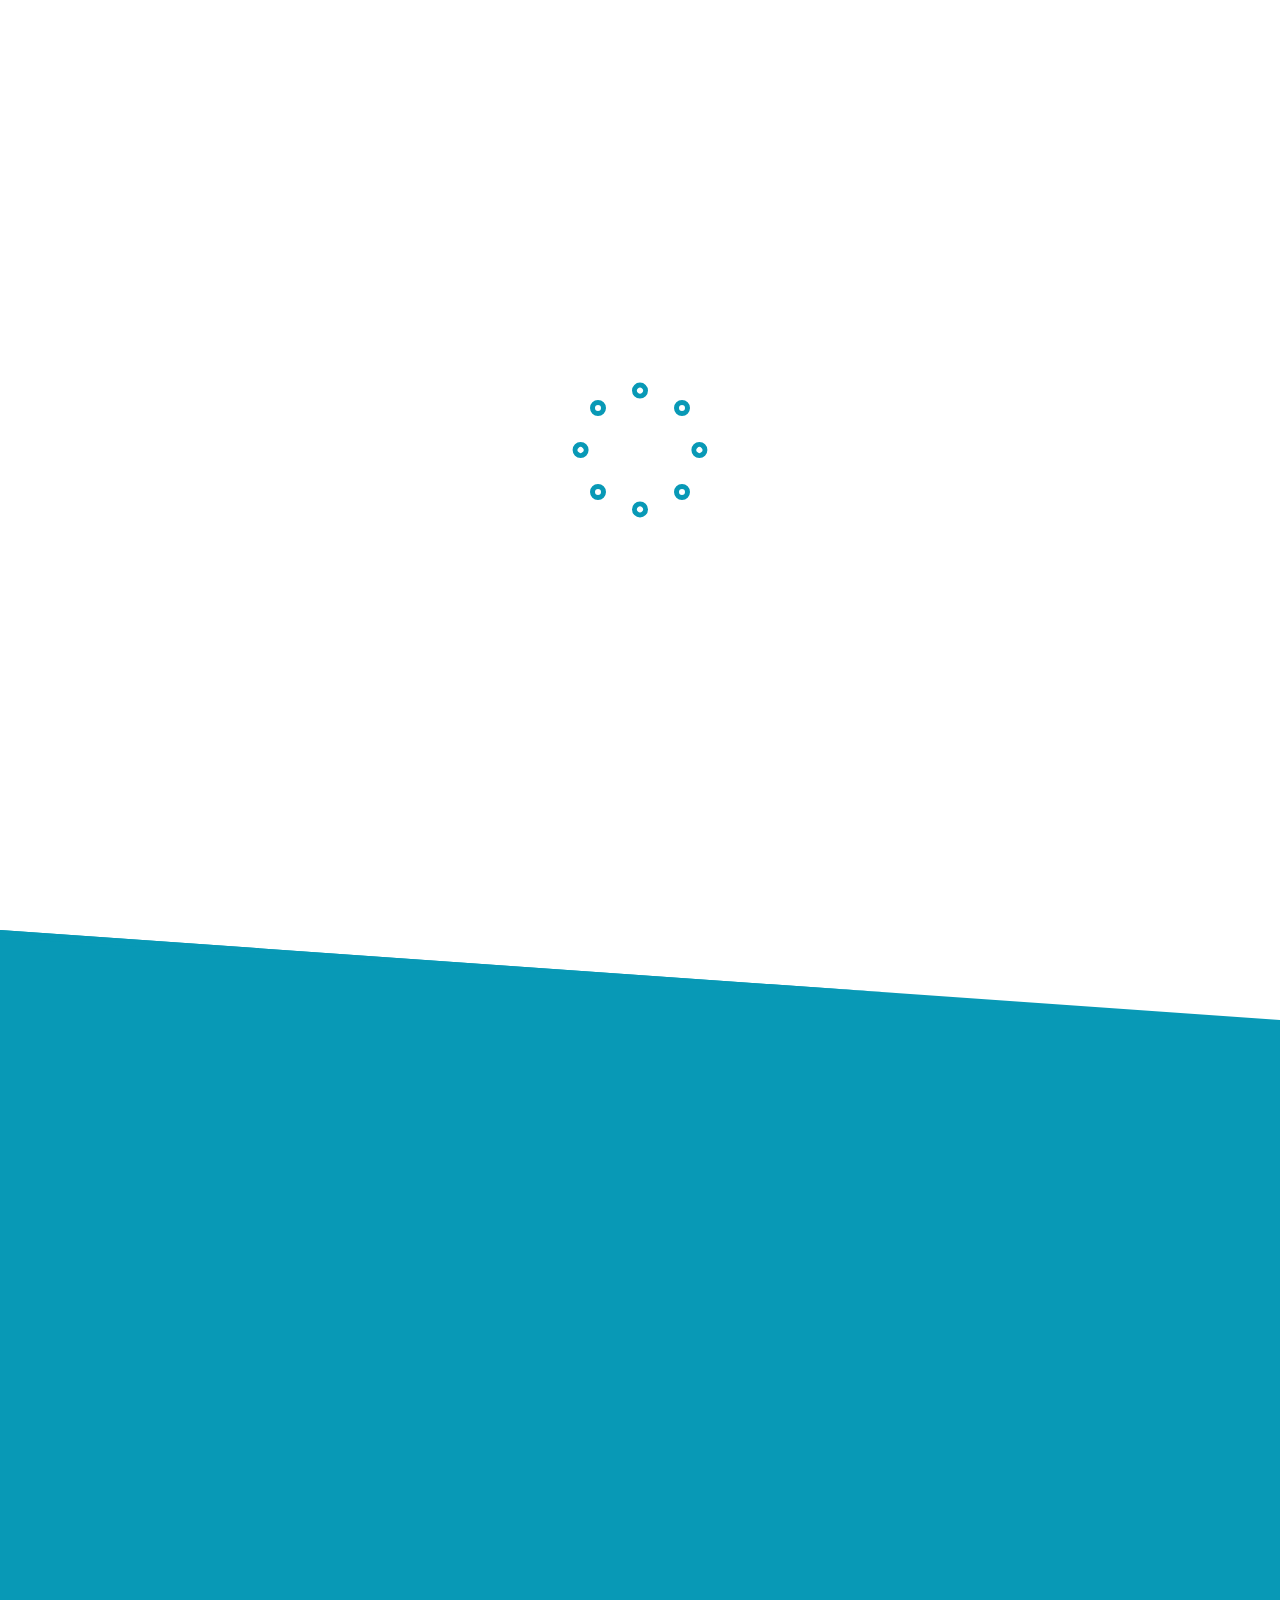
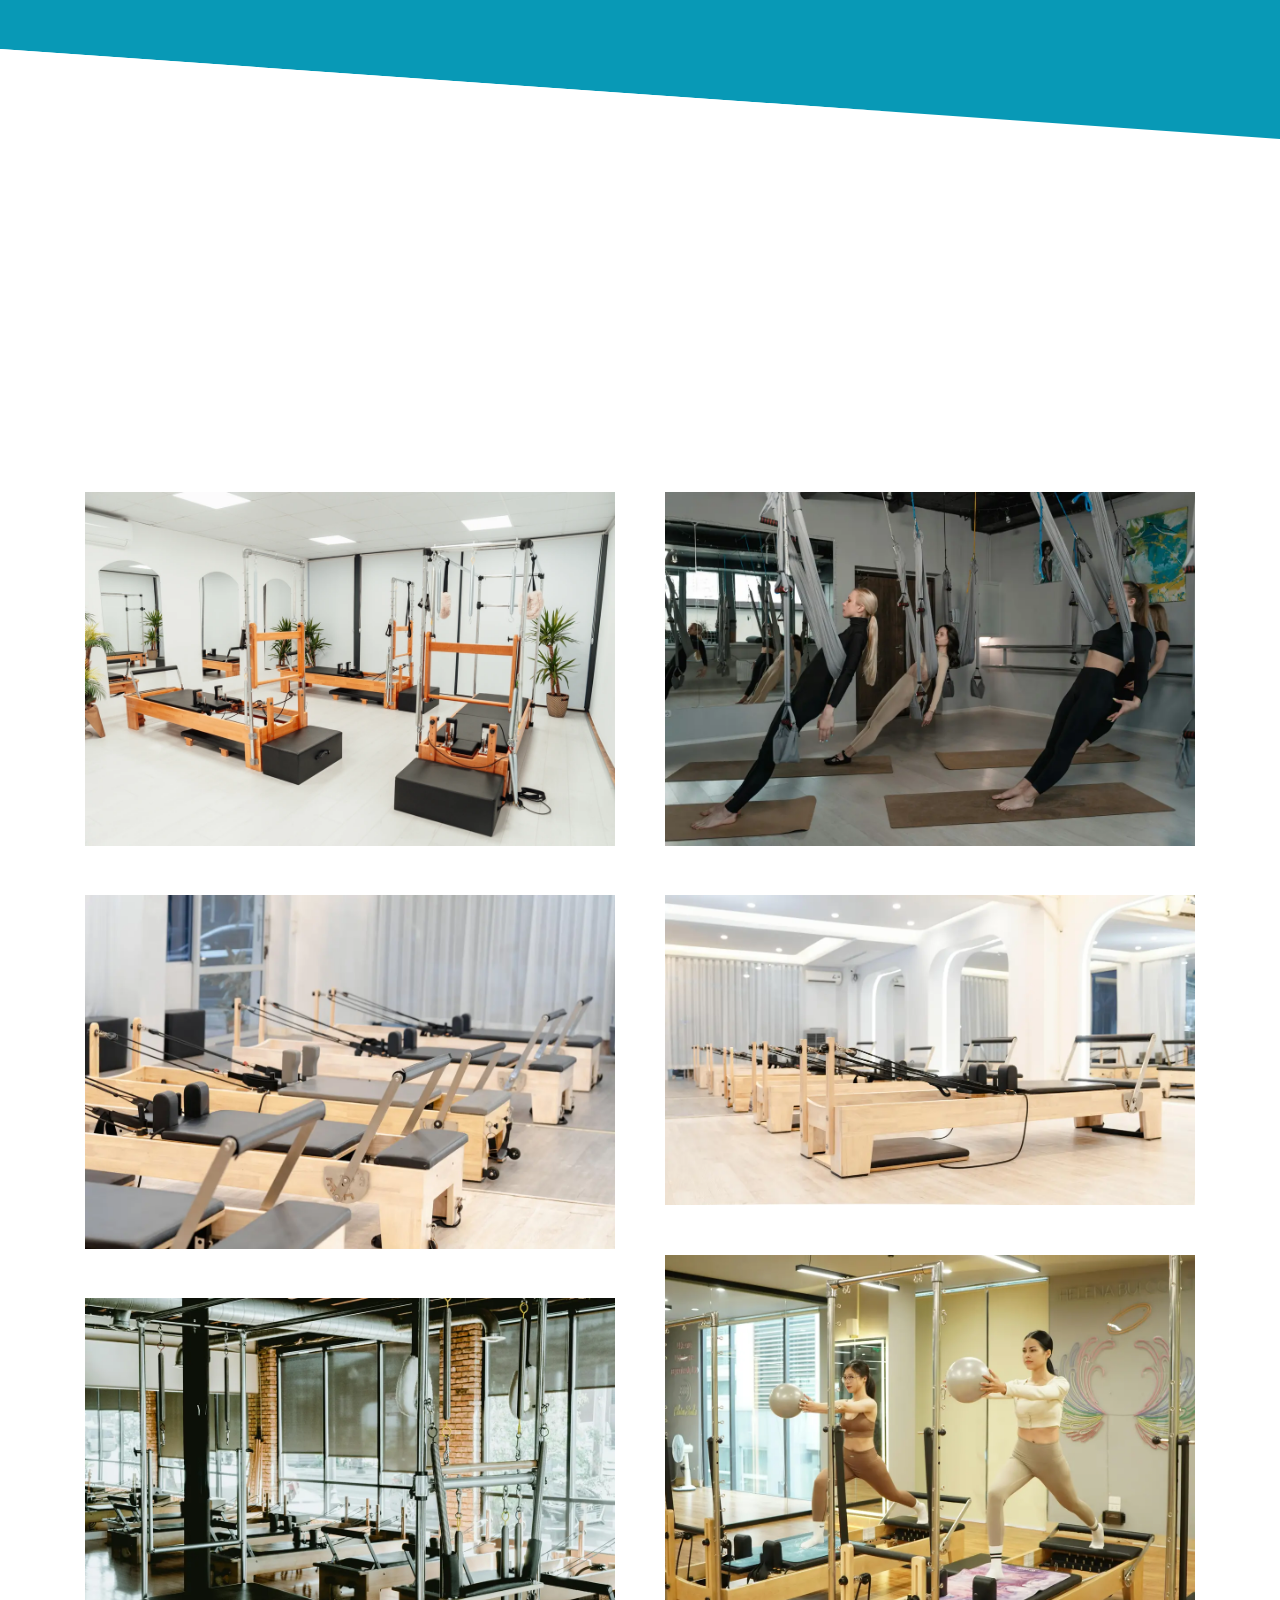
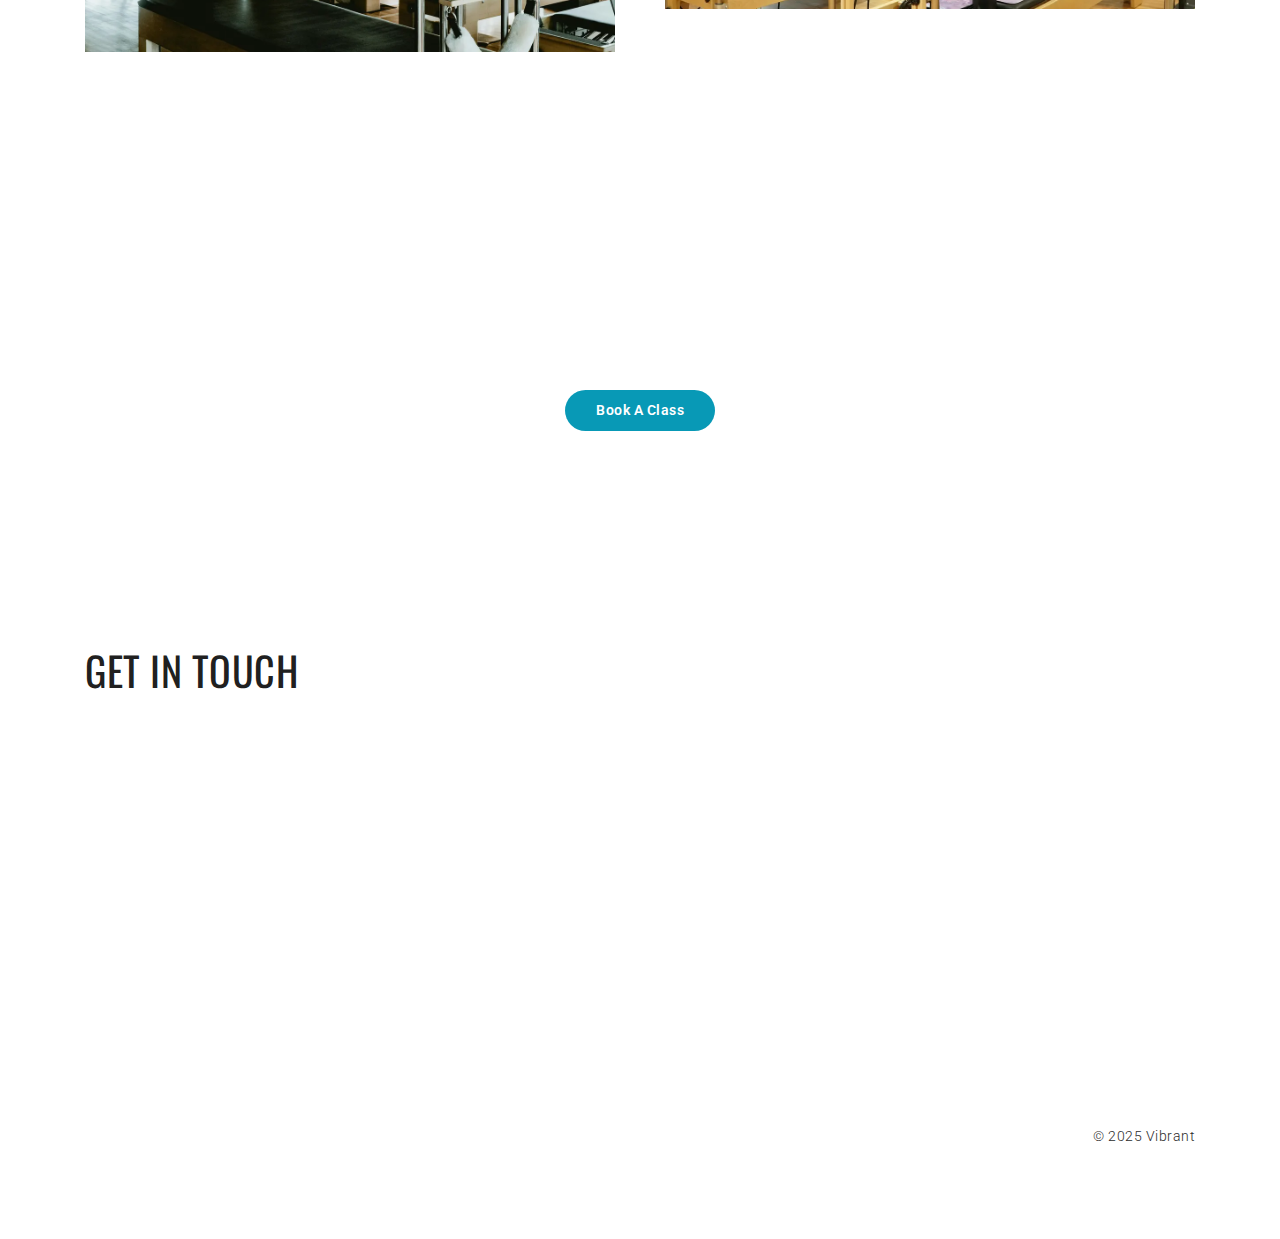
==== commit dda37ed9: "add change and edit" ====
--- a/index.html
+++ b/index.html
@@ -62,7 +62,7 @@
             <div class="row">
                 <div class="col-5 d-flex align-items-center">
                     <div class="contact-info">
-                        <span><i class="lni lni-whatsapp"></i> +1 631 123 4567</span>
+                        <span><i class="lni lni-whatsapp"></i> <a target="_blank" href="https://wa.me/628119271910?text=Hi%20Vibrant%20i%20want%20to%20inquire%20for%20register%20member"> +62 811 9271 910 </a> </span>
                     </div>
                 </div>
                 <div class="col-7 d-flex align-items-center justify-content-end">
@@ -70,12 +70,12 @@
                         <ul class="upper-social-icons mr-3">
                             <li><a href="#" class="facebook-text-hvr"><i class="fab fa-facebook-f"></i></a></li>
                             <li><a href="#" class="twitter-text-hvr"><i class="fab fa-x-twitter"></i></a></li>
-                            <li><a href="#" class="linkedin-text-hvr"><i class="fab fa-linkedin-in"></i></a></li>
+                            <li><a href="#" class="youtube-text-hvr"><i class="fab fa-youtube"></i> </a> </li>
                             <li><a href="#" class="instagrams-text-hvr"><i class="lni lni-instagram-filled"></i></a></li>
                         </ul>
                     </div>
                     <div class="d-flex justify-content-end align-items-center">
-                        <a href="javascript:void(0);" class="btn btn-large btn-rounded white-tran-black-btn">Register and Join</a>
+                        <a href="" class="btn btn-large btn-rounded white-tran-black-btn" data-animation-duration="500" data-fancybox data-src="#animatedModal">Register and Join</a>
                     </div>
                 </div>
             </div>
@@ -88,13 +88,13 @@
                         <div class="collapse navbar-collapse" id="navbarNavDropdown">
                             <ul class="navbar-nav ml-auto">
                                 <li class="nav-item active">
-                                    <a class="nav-link wow fadeInUp scroll" href="#home">HOME</a>
+                                    <a class="nav-link wow fadeInUp scroll" href="index.html">HOME</a>
                                 </li>
                                 <li class="nav-item">
-                                    <a class="nav-link wow fadeInDown scroll1" href="#about-sec">SESSION</a>
+                                    <a class="nav-link wow fadeInDown scroll" href="index.html/#about-sec">SESSION</a>
                                 </li>
                                 <li class="nav-item">
-                                    <a class="nav-link wow fadeInDown scroll1" href="#">PRICE LIST</a>
+                                    <a class="nav-link wow fadeInDown" href="price-list.html">PRICE LIST</a>
                                 </li>
                                 <li class="nav-item">
                                     <a class="nav-link wow fadeInUp scroll" href="#company-portfolio-section">STUDIO</a>
@@ -121,13 +121,13 @@
             <nav class="side-nav w-100">
                 <ul class="navbar-nav">
                     <li class="nav-item">
-                        <a class="nav-link scroll" href="#home">Home</a>
+                        <a class="nav-link scroll" href="index.html">Home</a>
                     </li>
                     <li class="nav-item">
                         <a class="nav-link scroll" href="#about-sec">Session</a>
                     </li>
                     <li class="nav-item">
-                        <a class="nav-link scroll" href="#">Price List</a>
+                        <a class="nav-link" href="price-list.html">Price List</a>
                     </li>
                     <li class="nav-item">
                         <a class="nav-link scroll" href="#company-portfolio-section">Studio</a>
@@ -172,7 +172,7 @@
                     <div class="banner-right-area-content">
                         <h2>Let's Do<span class="main-bold-text"> PILATES</span></h2>
                         <p>be CONFIDENCE, move, look, feel BETTER</p>
-                        <a href="javascript:void(0);" class="btn btn-large btn-rounded white-tran-black-btn">Register and Join</a>
+                        <a href="" class="btn btn-large btn-rounded white-tran-black-btn" data-animation-duration="500" data-fancybox data-src="#animatedModal">Register and Join</a>
                     </div>
                 </div>
             </div>
@@ -255,10 +255,6 @@
                 <div class="col-md-12 pt-5">
                     <div id="js-filters-mosaic" class="cbp-l-filters-button wow fadeInUp text-center text-lg-left" data-wow-delay="350ms">
                         <div data-filter="*" class="cbp-filter-item-active cbp-filter-item"> ALL</div>
-                        <!-- <div data-filter=".web" class="cbp-filter-item">WEB DESIGN</div>
-                        <div data-filter=".logo" class="cbp-filter-item">LOGO DESIGN</div>
-                        <div data-filter=".mobile" class="cbp-filter-item">MOBILE APP</div>
-                        <div data-filter=".development" class="cbp-filter-item">DEVELOPMENT</div> -->
                     </div>
 
                     <div id="js-grid-mosaic" class="cbp cbp-l-grid-mosaic">
@@ -416,12 +412,12 @@
                 <div class="contact-details wow fadeInRight">
                     <h4 class="heading">OUR LOCATION</h4>
                     <p class="text">
-                        Lorem ipsum dolor sit amet consectetur adipisicing elit. Unde velit tempora eligendi. 
+                        Jl. RS Fatmawati Raya kav. 71. No. A16. RT.2/RW.5 Cipete Utara, Kec. Kby. Baru, Kota Jakarta Selatan, DKI Jakarta. 12150. 
                     </p>
                     <ul>
-                        <li><i aria-hidden="true" class="fas fa-map-marker-alt"></i> Lorem ipsum dolor sit, amet consectetur adipisicing elit. </li>
+                        <li><i aria-hidden="true" class="fas fa-map-marker-alt"></i> <a href="https://maps.app.goo.gl/fd1QhHCWrLXBm823A">Go to Maps</a> </li>
                         <li><i aria-hidden="true" class="fas fa-phone-volume"></i>
-                            <span>+1 631 1234 5678</span>
+                            <span>+62 811 9271 910</span>
                         </li>
                         <li><i aria-hidden="true" class="fas fa-paper-plane"></i>email@website.com</li>
                     </ul>
@@ -443,10 +439,8 @@
                     <ul class="list-unstyled">
                         <li><a class="wow fadeInUp" href="javascript:void(0);"><i aria-hidden="true" class="fab fa-facebook-f"></i></a></li>
                         <li><a class="wow fadeInDown" href="javascript:void(0);"><i aria-hidden="true" class="fab fa-x-twitter"></i></a></li>
-                        <li><a class="wow fadeInUp" href="javascript:void(0);"><i aria-hidden="true" class="fab fa-google-plus-g"></i></a></li>
-                        <li><a class="wow fadeInDown" href="javascript:void(0);"><i aria-hidden="true" class="fab fa-linkedin-in"></i></a></li>
-                        <li><a class="wow fadeInUp" href="javascript:void(0);"><i aria-hidden="true" class="fab fa-instagram"></i></a></li>
-                        <li><a class="wow fadeInDown" href="javascript:void(0);"><i aria-hidden="true" class="fab fa-pinterest-p"></i></a></li>
+                        <li><a class="wow fadeInUp youtube-text-hvr" href="javascript:void(0)"><i aria-hidden="true" class="fab fa-youtube"></i> </a> </li>
+                        <li><a class="wow fadeInDown" href="javascript:void(0);"><i aria-hidden="true" class="fab fa-instagram"></i></a></li>
                     </ul>
                 </div>
             </div>
@@ -475,11 +469,57 @@
 </div>
 
 <div class="floating_btn-wapp">
-    <a target="_blank" href="javascript:void(0)">
+    <a target="_blank" href="https://wa.me/628119271910?text=Hi%20Vibrant%20i%20want%20to%20inquire%20for%20register%20member">
         <div class="contact_icon-wapp">
             <i class="fa fa-whatsapp my-float-wapp"></i>
         </div>
     </a>
+</div>
+
+<!--Get Started Model Popup-->
+<div class="quote-content hidden animated-modal" id="animatedModal">
+    <!--Heading-->
+    <div class="pb-md-5 p-0 text-center">
+        <h2 class="main-font font-weight-300 text-white mt-2">Register and Join</h2>
+    </div>
+    <!--Contact Form-->
+    <form class="contact-form" id="modal-contact-form-data">
+        <div class="row">
+            <!--Result-->
+            <div class="col-12" id="quote_result"></div>
+
+            <!--Left Column-->
+            <div class="col-md-6">
+                <div class="form-group">
+                    <input class="form-control" id="quote_name" name="quoteName" placeholder="Name" required="" type="text">
+                </div>
+                <div class="form-group">
+                    <input class="form-control" id="quote_contact" name="userPhone" placeholder="Phone (whatsapp)" required="" type="tel">
+                </div>
+            </div>
+
+            <!--Right Column-->
+            <div class="col-md-6">
+                <div class="form-group">
+                    <input class="form-control" id="quote_email" name="userEmail" placeholder="Email" required="" type="email">
+                </div>
+                <div class="form-group">
+                    <input class="form-control" id="quote_address" name="userAddress" placeholder="Address" required="" type="text">
+                </div>
+            </div>
+
+            <!--Button-->
+            <div class="col-md-12">
+                <div class="form-check">
+                    <label class="checkbox-lable font-weight-200 font-16">Contact by phone is preferred
+                        <input type="checkbox">
+                        <span class="checkmark"></span>
+                    </label>
+                </div>
+                <a href="javascript:void(0)" class="btn btn-large btn-rounded btn-pink" id="quote_submit_btn">Submit Now</a>
+            </div>
+        </div>
+    </form>
 </div>
 
 </body>
--- a/digital/css/style.css
+++ b/digital/css/style.css
@@ -123,6 +123,8 @@
 .btn.btn-purple {background: #02aeb3; border-color: #02aeb3; color: #ffffff}
 .btn.btn-purple:hover, .btn.btn-purple:focus {background: transparent !important; border-color: #02aeb3; color: #02aeb3 !important}
 .btn.btn-hvr-white:hover, .btn.btn-hvr-white:focus {background: #ffffff !important; border-color: #ffffff; color: #585858 !important}
+.btn.btn-pink {background:#ff999a; border-color: #EE8B8DFF; color: #ffffff}
+.btn.btn-pink:hover, .btn.btn-pink:focus {background: #ffffff !important; border-color: #ffffff ; color:  #2b2b2b !important}
 
 
 .white-tran-black-btn{font-size: 12px;font-family: 'Roboto', sans-serif;padding: 10px 30px;color:#ffffff !important;font-weight: 600;background-color:transparent;border:1px solid #ffffff !important;border-radius: 0px;-webkit-transition: .8s ease !important;-o-transition: .8s ease !important;transition: .8s ease !important; cursor: pointer}
@@ -367,6 +369,9 @@
     color: #c13584 !important;
 }
 
+.contact-social-icons .upper-social-icons li .youtube-text-hvr:hover {
+    color: #b2071d !important;
+}
 /*.contact-social-icons a i:hover.fa-facebook-f {color: #3B5998;}*/
 /*.contact-social-icons a i:hover.fa-twitter {color: #0976B4;}*/
 /*.contact-social-icons a i:hover.fa-linkedin-in {color: #0976B4;}*/
@@ -1631,6 +1636,273 @@
     transform: rotate(-30deg);
 }
 
+
+/* ===================================
+   Get Started Model Popup
+====================================== */
+
+.quote-content{
+    text-align: center;
+    max-width: 900px;
+    padding: 50px 150px;
+    overflow: visible;
+    background-color: #0899b6;
+}
+
+.quote-content .contact-form .form-control{
+    border-radius: 0;
+    padding: 0;
+}
+
+.quote-content #quote_submit_btn{
+    margin-bottom: -120px;
+}
+
+/*CheckBox*/
+
+.quote-content .form-check{
+    padding: 50px 0 8px 0;
+    text-align: center;
+    margin-bottom: -15px;
+}
+
+.checkbox-lable {
+    display: inline-block;
+    position: relative;
+    padding-left: 35px;
+    cursor: pointer;
+    font-size: 14px;
+    line-height: 25px;
+    font-weight: 400;
+    -webkit-user-select: none;
+    -moz-user-select: none;
+    -ms-user-select: none;
+    user-select: none;
+    color: #ff999a;
+}
+
+.checkbox-lable input {
+    position: absolute;
+    opacity: 0;
+    cursor: pointer;
+    height: 0;
+    width: 0;
+}
+
+.checkmark {
+    position: absolute;
+    top: 0;
+    left: 0;
+    height: 25px;
+    width: 25px;
+    border: 1px dotted #d4d4d4;
+}
+
+.checkbox-lable:hover input ~ .checkmark {
+    background-color: #ccc;
+}
+
+.checkbox-lable input:checked ~ .checkmark {
+    background-color: #ff999a;
+}
+
+.checkmark:after {
+    content: "";
+    position: absolute;
+    display: none;
+}
+
+.checkbox-lable input:checked ~ .checkmark:after {
+    display: block;
+}
+
+.checkbox-lable .checkmark:after {
+    left: 9px;
+    top: 5px;
+    width: 5px;
+    height: 10px;
+    border: solid white;
+    border-width: 0 3px 3px 0;
+    -webkit-transform: rotate(45deg);
+    -ms-transform: rotate(45deg);
+    transform: rotate(45deg);
+}
+
+.quote-content .fancybox-close-small {
+    top: 15px;
+    right: 15px;
+    width: 45px;
+    height: 45px;
+    border-radius: 50px;
+    background: #ff999a;
+    -webkit-transition: all .2s ease-in-out;
+    -moz-transition: all .2s ease-in-out;
+    -ms-transition: all .2s ease-in-out;
+    -o-transition: all .2s ease-in-out;
+    transition: all .2s ease-in-out;
+}
+
+.quote-content .fancybox-close-small:after {
+    width: 35px;
+    height: 35px;
+    line-height: 35px;
+    margin-top: -1px;
+    font: initial;
+    font-size: 35px;
+    color: #fff;
+}
+
+.fancybox-close-small:focus:after{
+    outline: none;
+}
+
+.quote-content .fancybox-close-small:hover:after,
+.quote-content .fancybox-close-small:focus:after{
+    background-color: transparent;
+}
+
+.contact-form .form-control:focus {
+    border-color: #ff999a;
+}
+
+.contact-form .form-group {
+    margin-bottom: 1.5rem;
+}
+
+.contact-form textarea {
+    min-height: 130px;
+    resize: none;
+}
+
+/* ===================================
+       modal contact
+====================================== */
+#animatedModal input::placeholder, #animatedModal textarea::placeholder {
+    color: #cccccc; /* Change Color */
+}
+#animatedModal .contact-sec {
+    background-image: url("../images/contact-bg.jpg");
+    background-repeat: no-repeat;
+    background-size: cover;
+}
+
+#animatedModal .contact-sec .contact-details, #animatedModal .contact-sec .contact-form-box{
+    padding-top: 50px;
+}
+
+#animatedModal .contact-sec .contact-details .contact-heading{
+    color: #000000;
+    font-size: 40px;
+    font-family: 'oswald',sans-serif;
+    text-transform: uppercase;
+    font-weight: 300;
+    margin-bottom: 20px;
+}
+
+#animatedModal .contact-sec .contact-details .contact-address{
+    font-size: 16px;
+    color: #000000;
+    opacity: .8;
+    font-family: 'Roboto', sans-serif;
+    font-weight: 300;
+    margin-bottom: 20px;
+}
+
+#animatedModal .contact-sec .contact-details .contact-list{
+    padding-left: 0;
+}
+
+#animatedModal .contact-sec .contact-details .contact-list li{
+    font-family: 'Roboto', sans-serif;
+    font-weight: 300;
+    list-style: none;
+    color: #000000;
+    font-size: 16px;
+    opacity: .8;
+}
+
+#animatedModal .contact-sec .contact-details .contact-list li:nth-child(even){
+    margin-bottom: 20px;
+}
+
+#animatedModal .contact-sec .contact-details .contact-list li:last-child{
+    margin-bottom: 50px;
+}
+
+#animatedModal .contact-sec .contact-details .contact-s-media{
+    padding-left: 0;
+    margin-bottom: 0;
+    right: auto;
+    left: -10px;
+}
+
+#animatedModal .contact-sec .contact-details .contact-s-media li {
+    list-style: none;
+    margin-right: 10px;
+    display: inline-block;
+}
+
+#animatedModal .contact-sec .contact-details .contact-s-media li:last-child {
+    margin-right: 0;
+}
+
+#animatedModal .contact-sec .contact-details .contact-s-media li a{
+    height: 30px;
+    width: 30px;
+    display: flex;
+    justify-content: center;
+    text-align: center;
+    align-items: center;
+    padding-top: 2px;
+    transition: .8s ease;
+}
+
+#animatedModal .contact-sec .contact-details .page-footer{
+    left: calc(50% - 125px);
+}
+
+#animatedModal .contact-sec{
+    padding-bottom: 120px;
+}
+
+#animatedModal .contact-form {
+    max-width: 100%;
+    display: block;
+    text-align: center;
+    margin: 0 auto;
+}
+
+#animatedModal .contact-form .form-control {
+    border: none;
+    border-bottom:1px solid #dadada;
+    padding: 10px 0;
+    background: transparent;
+    font-weight: normal;
+    border-radius: 0;
+    -webkit-box-shadow: none;
+    box-shadow: none;
+    height: 32px;
+    color: #eeeeee;
+    font-size: 14px;
+    position: relative;
+    font-family: 'Roboto', sans-serif;
+    -webkit-transition: border .9s ease;
+    -o-transition: border .9s ease;
+    transition: border .9s ease;
+}
+
+#animatedModal .contact-form .form-control:focus {
+    border-color: #ff999a;
+}
+
+#animatedModal .contact-form textarea {
+    min-height: 130px;
+    resize: none;
+}
+
+#animatedModal .contact-form .form-group {
+    margin-bottom: 1.5rem;
+}
 
 /* ===================================
    Footer
@@ -1759,8 +2031,8 @@
 .standalone-detail .heading{
     margin-bottom: 20px;
     font-size: 50px;
-    color: #202020;
-    font-weight: bold;
+    color: #0499b6;
+    font-weight: 300;
     font-family: 'Oswald', sans-serif;
 }
 
@@ -1777,16 +2049,182 @@
     padding-bottom: 100px;
 }
 .standalone-area .gradient-text1{
-    font-weight: bold;
+    font-weight: 400;
     margin-bottom: 12px;
     font-family: 'Oswald', sans-serif;
-    font-size: 45px;
 }
 .standalone-area .stand-img-des .para_text{
     font-family: 'Roboto', sans-serif;
     color: #202020;
 }
-
+.c-standalone h1.heading {
+    font-size: 42px;
+}
+.price-head-title {
+    color: #ff999a;
+    background-color: #0499b6;
+    padding: 20px;
+    font-weight: 400;
+}
+/* .price-packs {
+    background-color: #0899b6;
+    position: relative;
+    overflow: visible;
+    margin-top: 120px;
+    padding-top: 120px;
+    padding-bottom: 120px;
+} */
+
+/* ===================================
+    Pricing Starts
+====================================== */
+.hvr-bg-pink:hover {
+    background-color: #ff999a;
+}
+.bold-head {
+    color: #ff999a;
+    font-weight: 500;
+}
+.pricing-padding {
+    padding: 7.5rem 0 4rem;
+}
+.price-transform {
+    transform: translateY(-67px);
+}
+.price-box, .price-box2{
+    color: #212622;
+    border-bottom: 1px solid #e6e1e1;
+}
+.price-box {
+    padding-bottom: 10px;
+}
+.price-box2{
+    padding-top: 20px;
+    padding-bottom: 40px;
+}
+.price-sub-heading {
+    font-size: 15px;
+    color: #a8a8a8;
+}
+.price {
+    padding-top: 40px;
+    padding-bottom: 40px;
+}
+.dollar {
+    position: absolute;
+    font-family: 'Montserrat', sans-serif;
+    font-size: 20px;
+    transform: translateX(-95%);
+    top: 10px;
+    font-weight: 400;
+}
+.price h2 {
+    font-family: 'Open Sans', sans-serif;
+    font-size: 48px;
+    font-weight: 300;
+    color: #212622;
+    margin-bottom: 0;
+    border-bottom: 1px solid #ddd;
+    padding-bottom: 5px;
+}
+.pricing-item{
+    position: relative;
+    padding: 2rem 3rem 4rem;
+    max-width: 365px;
+    margin: 5px auto;
+    cursor: pointer;
+    z-index:1;
+    transition: 1s;
+    box-shadow: 0 0 30px rgba(0, 0, 0, 0.1);
+    background: #ffffff;
+}
+.price span.month, .price span.price-val{
+    font-family: 'Open Sans', sans-serif;
+    font-size: 15px;
+    font-weight: 400;
+    color: #212622;
+    text-transform: capitalize;
+}
+.price span.price-val {
+    font-size: 24px;
+}
+.price-description {
+    padding-bottom: 40px;
+}
+.price-description p{
+    color: #535353;
+    text-transform: capitalize;
+    margin-bottom: 20px;
+}
+.price-description p:last-child {
+    margin-bottom: 0;
+}
+.quarter-triangle {
+    position: absolute;
+    top: 0;
+    left: 0;
+    width:0;
+    height:0;
+    border: 55px solid #f1c30f;
+    border-right-color: transparent;
+    border-bottom-color: transparent;
+    z-index: 0;
+    transition: 1s;
+}
+.triangle-inner-content i {
+    position: absolute;
+    top: 15px;
+    left: 15px;
+    color: #ffffff;
+    font-size: 15px;
+    z-index: 1;
+}
+.triangle-inner-content span {
+    position: absolute;
+    top: 28px;
+    left: 8px;
+    color: #ffffff;
+    font-size: 15px;
+    font-weight: 100;
+    transform: rotate(-45deg);
+    z-index: 1;
+    letter-spacing: 1px;
+}
+
+.price_title h4 {
+    font-size: 1.5rem;
+}
+.pricing-item:hover .price-box, .pricing-item.price-transform:hover .price-box2,
+.pricing-item:hover .price h2, .pricing-item:hover .price-sub-heading,
+.pricing-item:hover .price span, .pricing-item:hover .price-description p,
+.two-col-pricing .pricing-item:hover .price_title p, .two-col-pricing .pricing-item:hover .price-description p:before {
+    color: #ffffff;
+}
+.pricing-item:hover .price-box, .pricing-item:hover .price-box2 {
+    border-color: #ffffff;
+}
+.pricing-item .btn-pink {
+    border-color: #e57bff;
+    background-color: #e57bff;
+    color: #fff;
+}
+.pricing-item .btn-yellow {
+    border-color: #f1c30f;
+    background-color: #f1c30f;
+    color: #fff;
+}
+.pricing-item .btn-blue {
+    border-color: #84a1d2;
+    background-color: #84a1d2;
+    color: #fff;
+}
+.pricing-item .btn-pink:focus, .pricing-item .btn-pink:hover, .pricing-item .btn-yellow:focus, .pricing-item .btn-yellow:hover, .pricing-item .btn-blue:focus, .pricing-item .btn-blue:hover {
+    color: #212622;
+}
+.pricing-item:hover .btn-yellow, .pricing-item:hover .btn-pink, .pricing-item:hover .btn-blue {
+    background: transparent;
+    border-color: #ffffff;
+}
 
 /* ===================================
    Fix Nav
@@ -1849,7 +2287,7 @@
 .page-title{
     position:relative;
     text-align:center;
-    background:url("../img/standalone.jpg");
+    background:url("../img/price-list-main-bg.jpg");
     background-size: cover;
     background-position: top center;
     height: 100vh;
@@ -1878,7 +2316,7 @@
 
 .page-title h2{
     position:relative;
-    color:#202020;
+    color:#0899b6;
     font-weight:600;
     line-height:1.2em;
     margin-bottom: 10px;
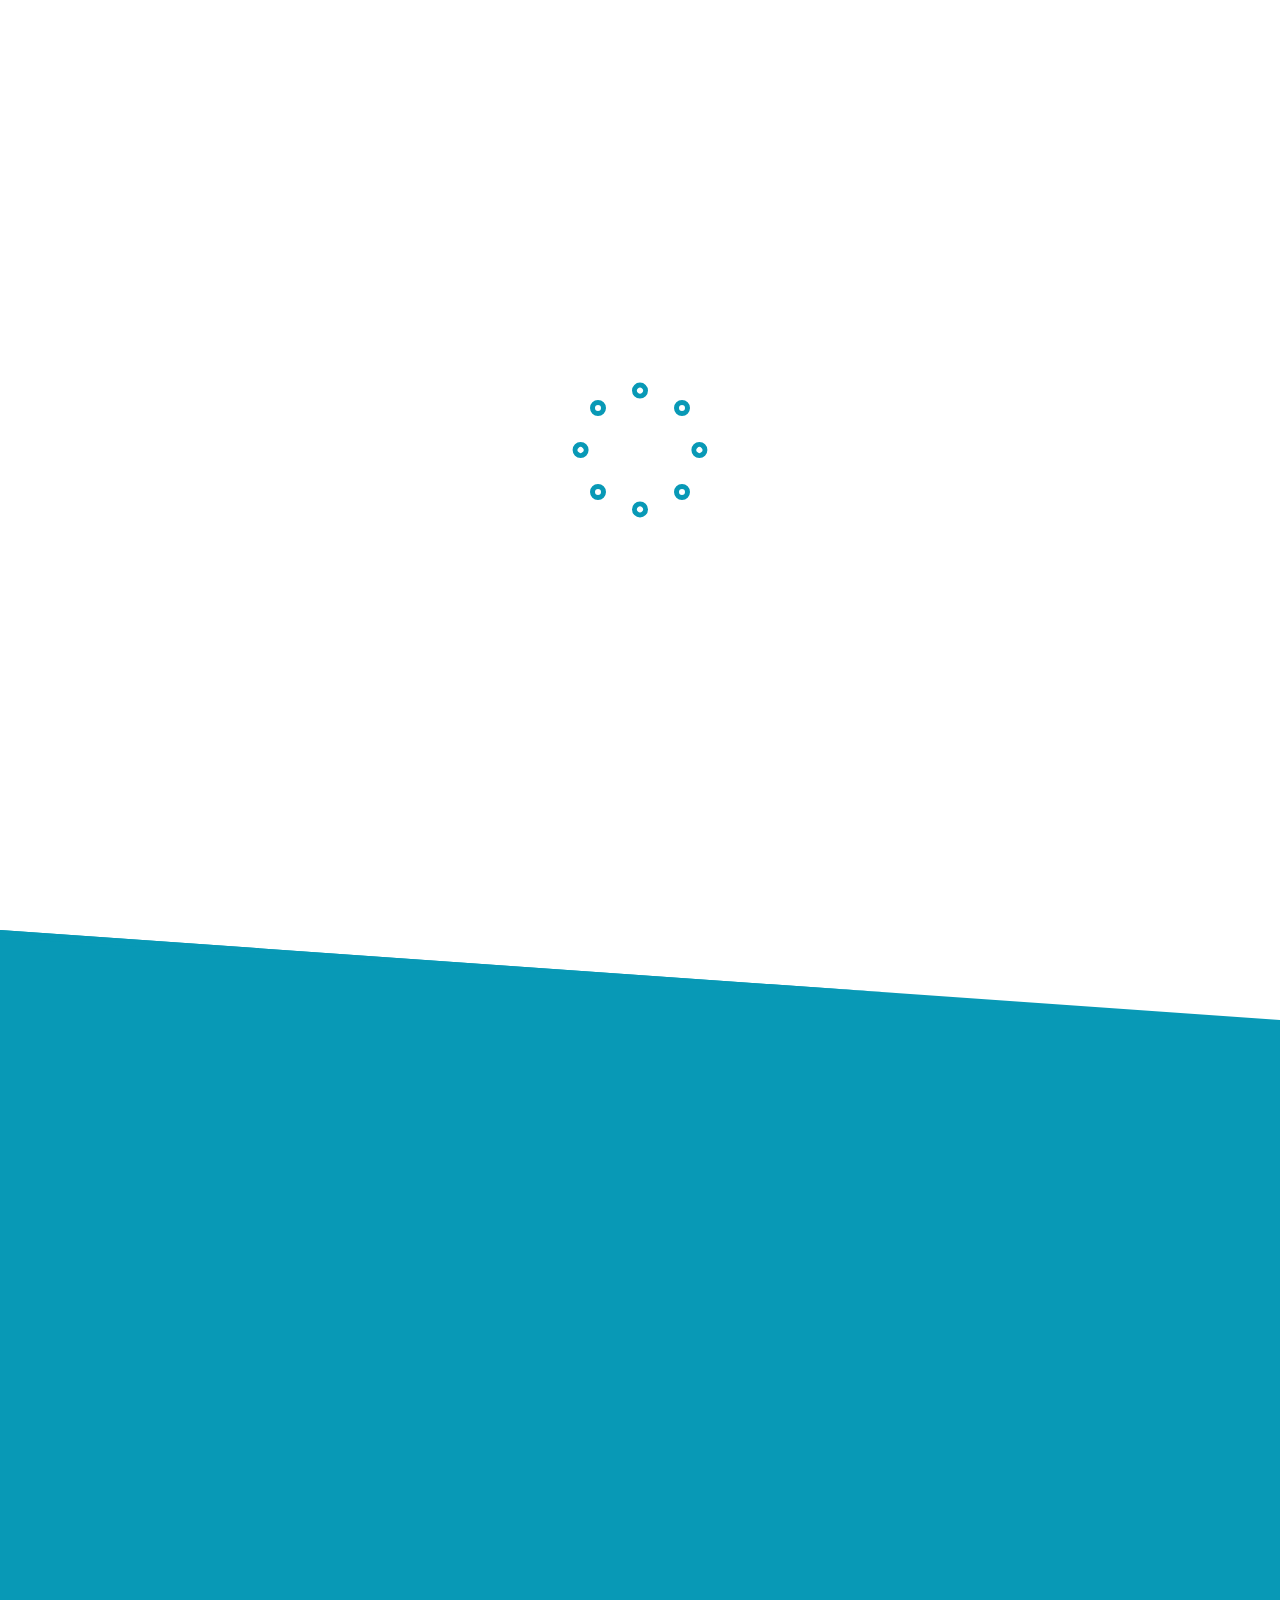
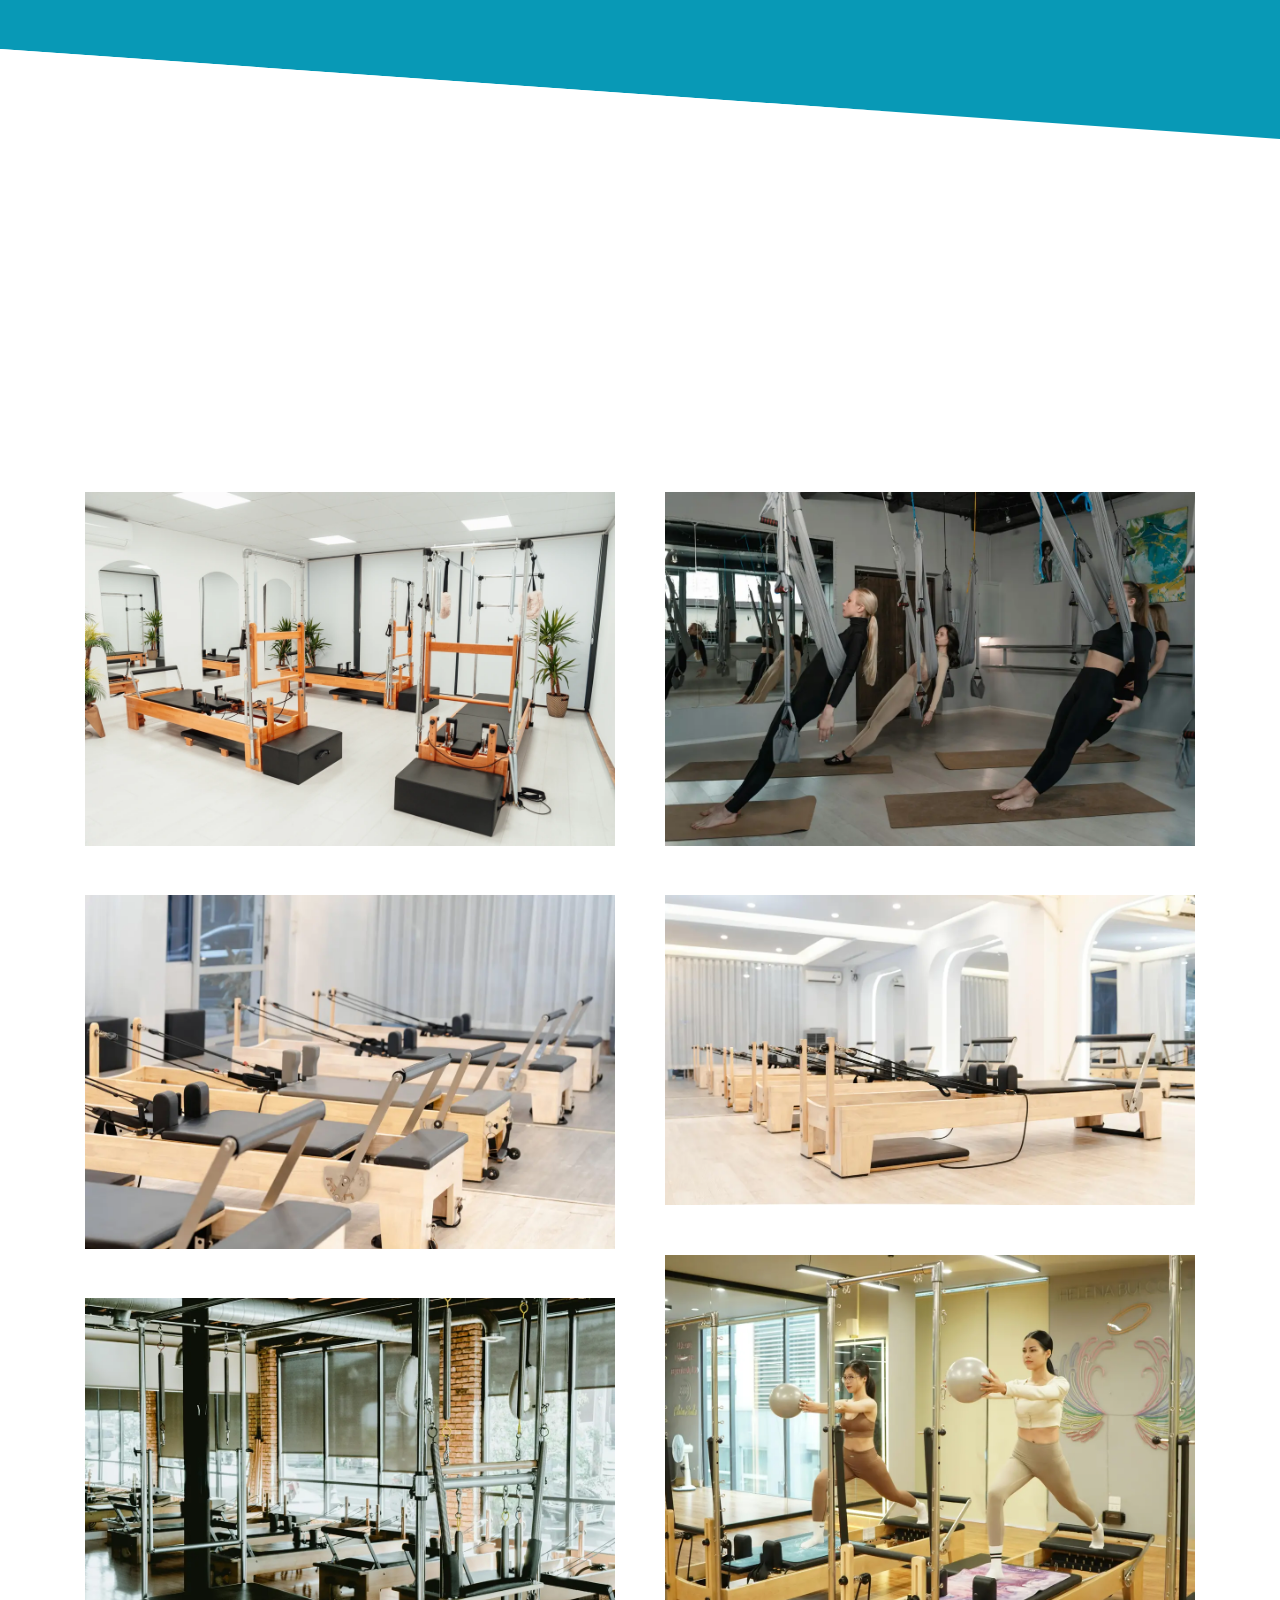
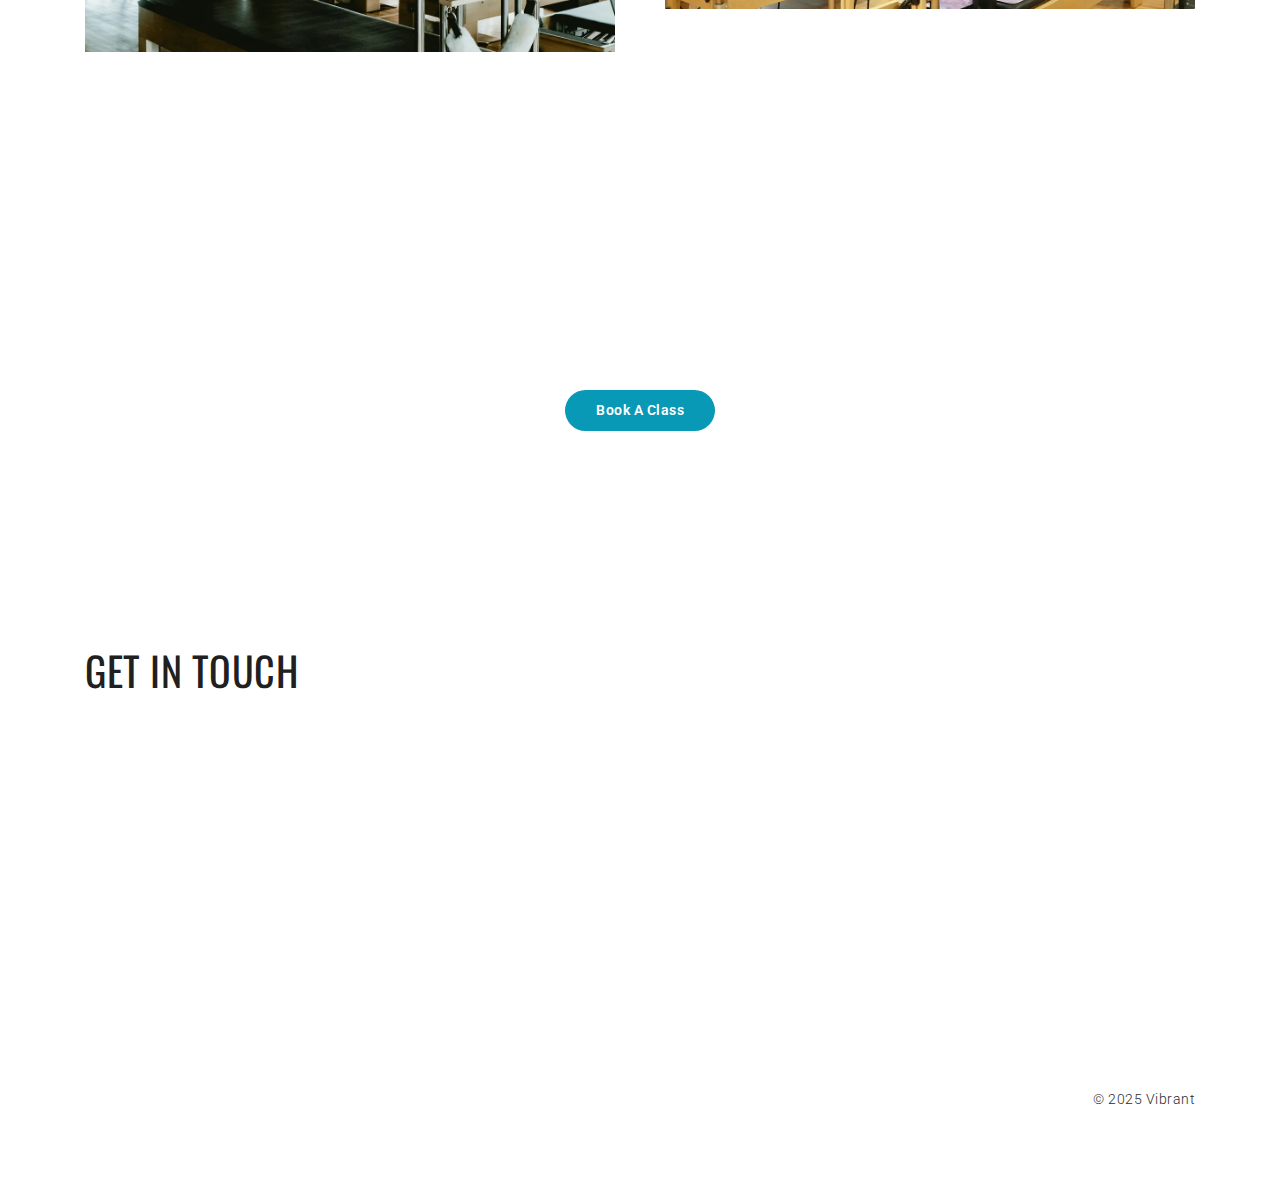
==== commit 8235ba2d: "change email" ====
--- a/index.html
+++ b/index.html
@@ -419,7 +419,6 @@
                         <li><i aria-hidden="true" class="fas fa-phone-volume"></i>
                             <span>+62 811 9271 910</span>
                         </li>
-                        <li><i aria-hidden="true" class="fas fa-paper-plane"></i>email@website.com</li>
                     </ul>
                 </div>
             </div>
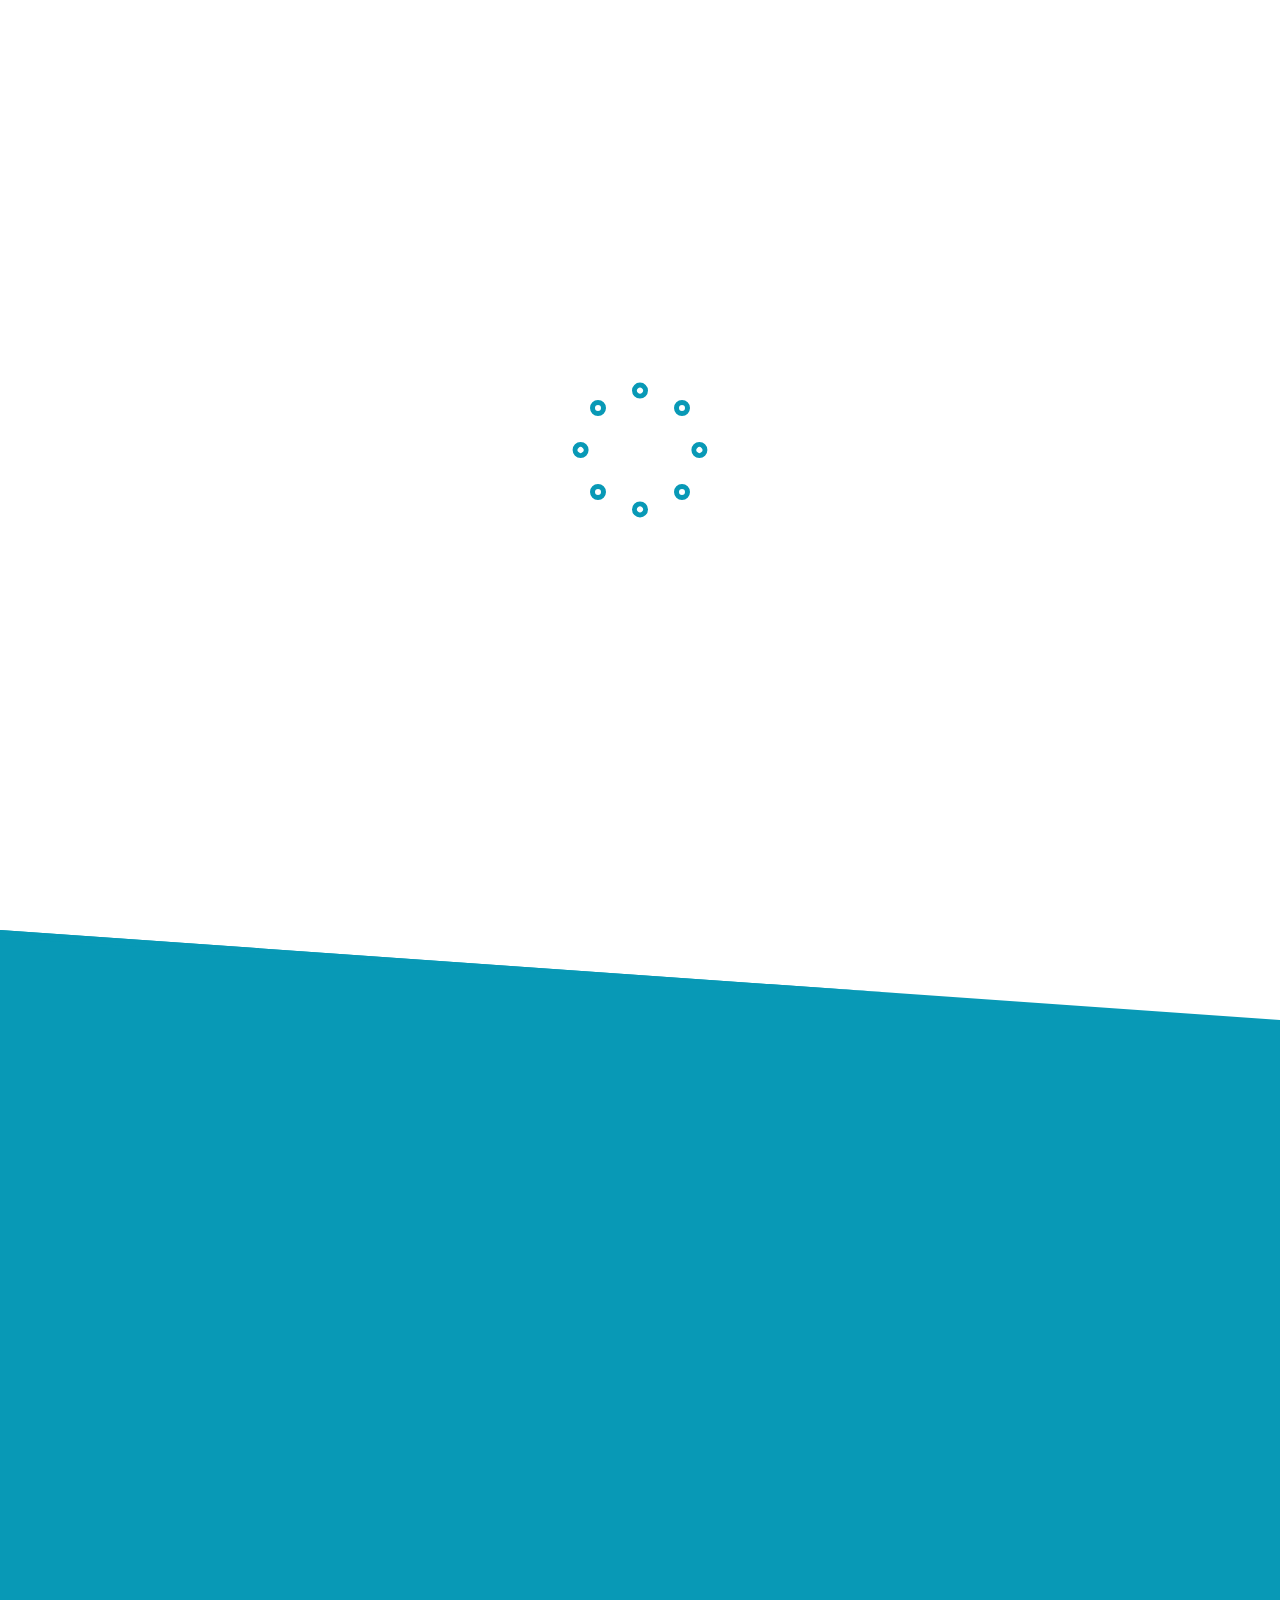
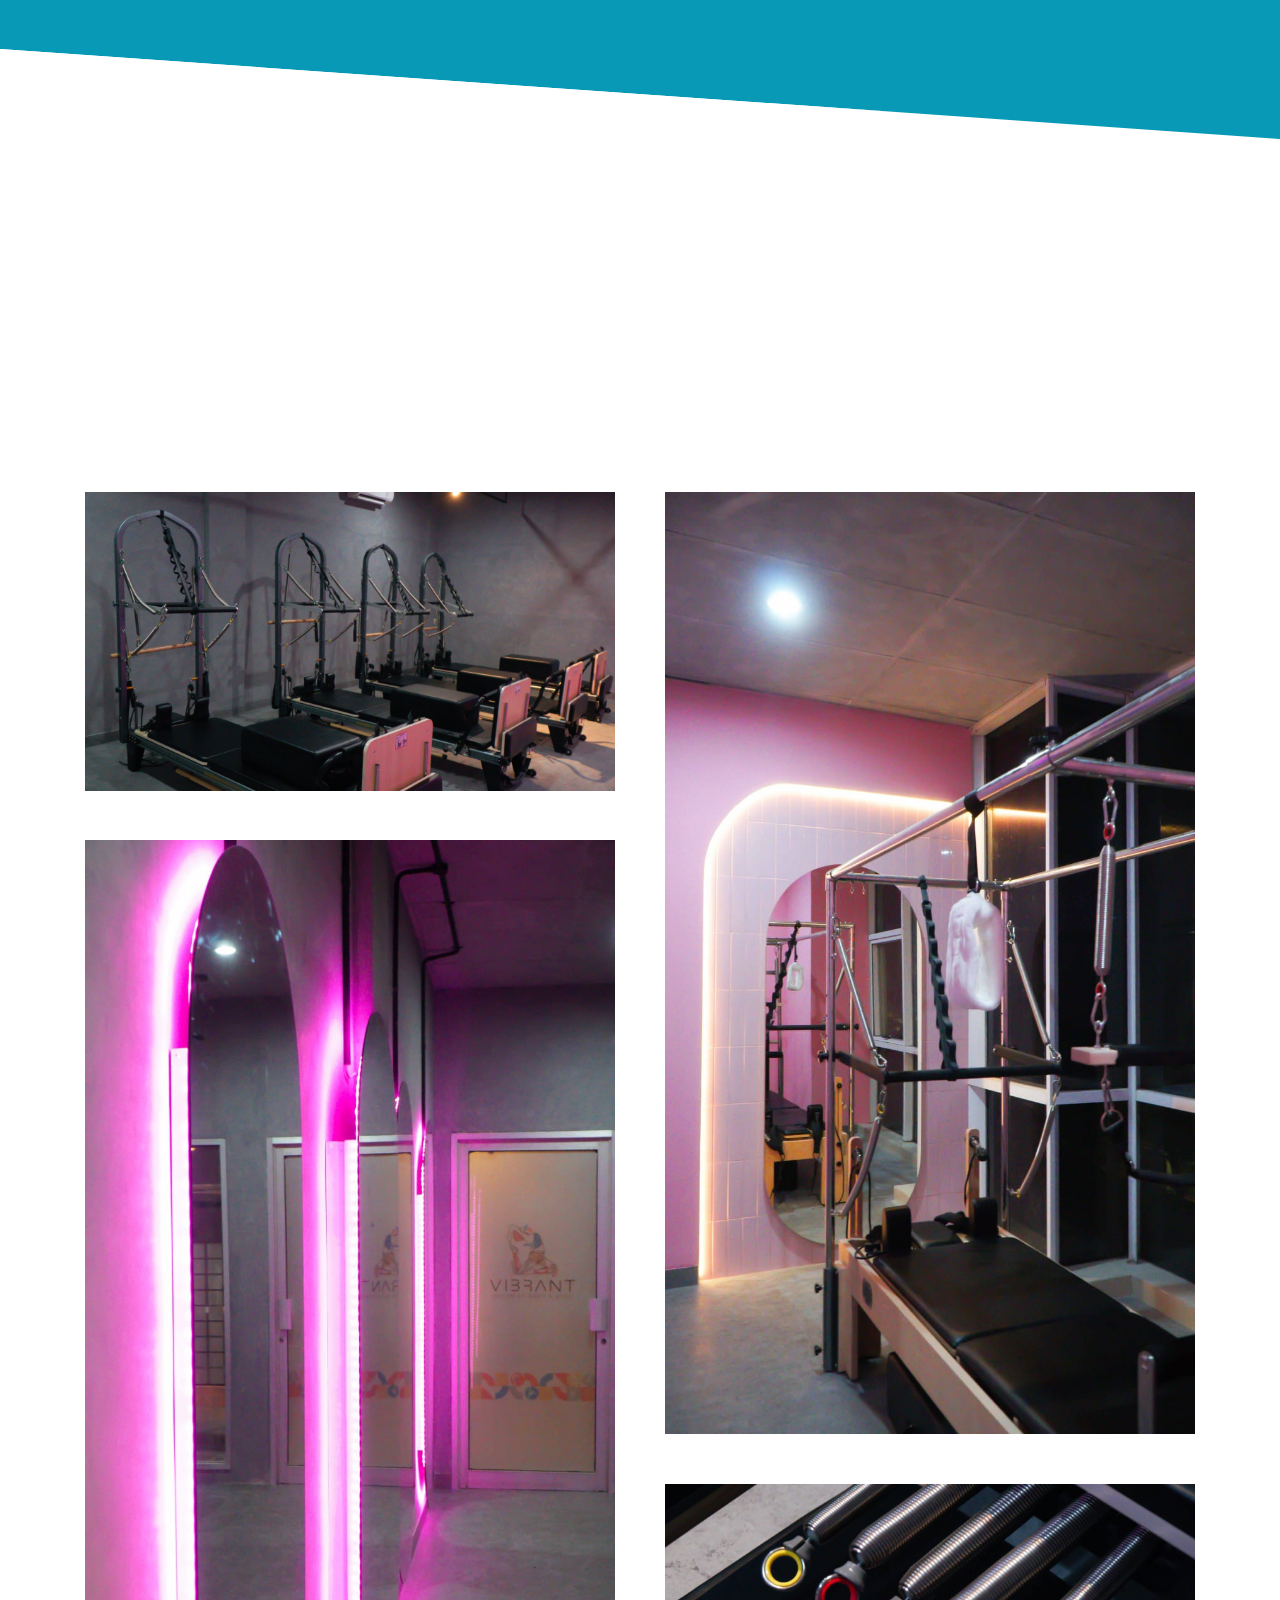
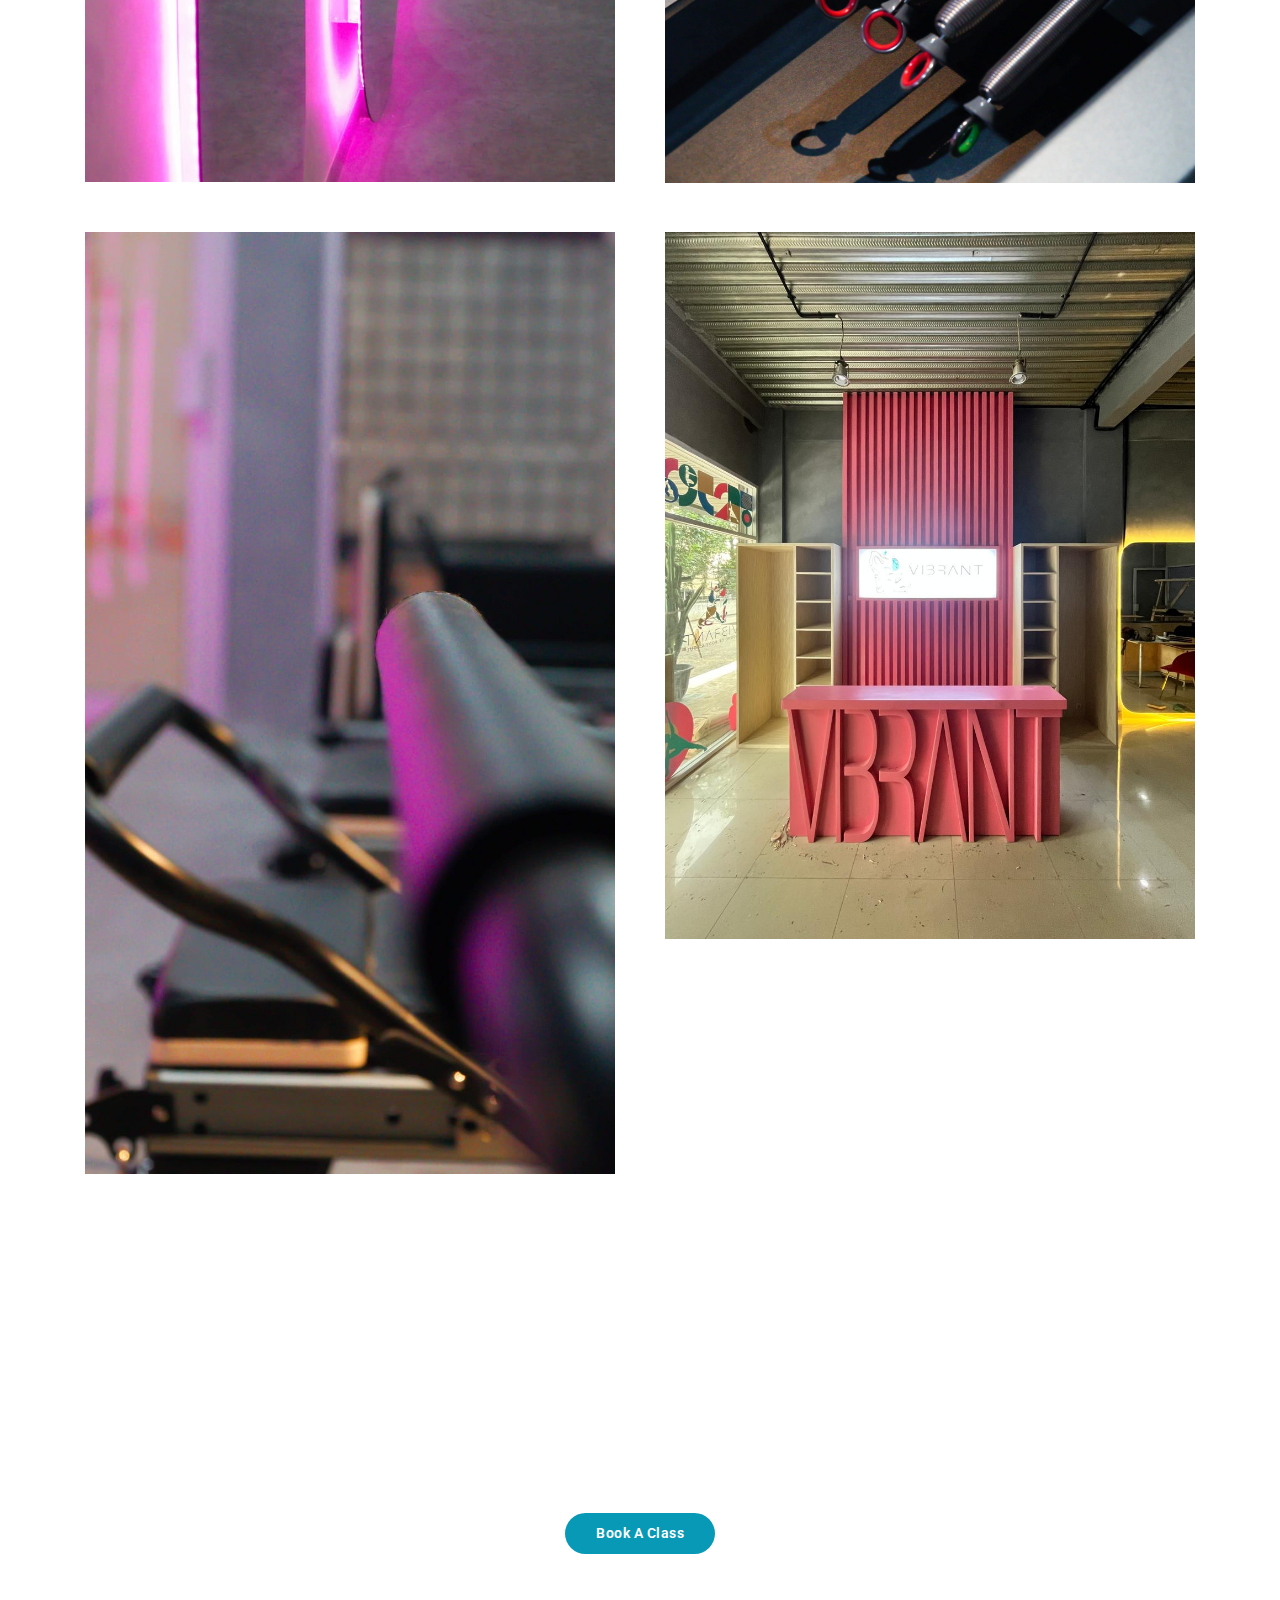
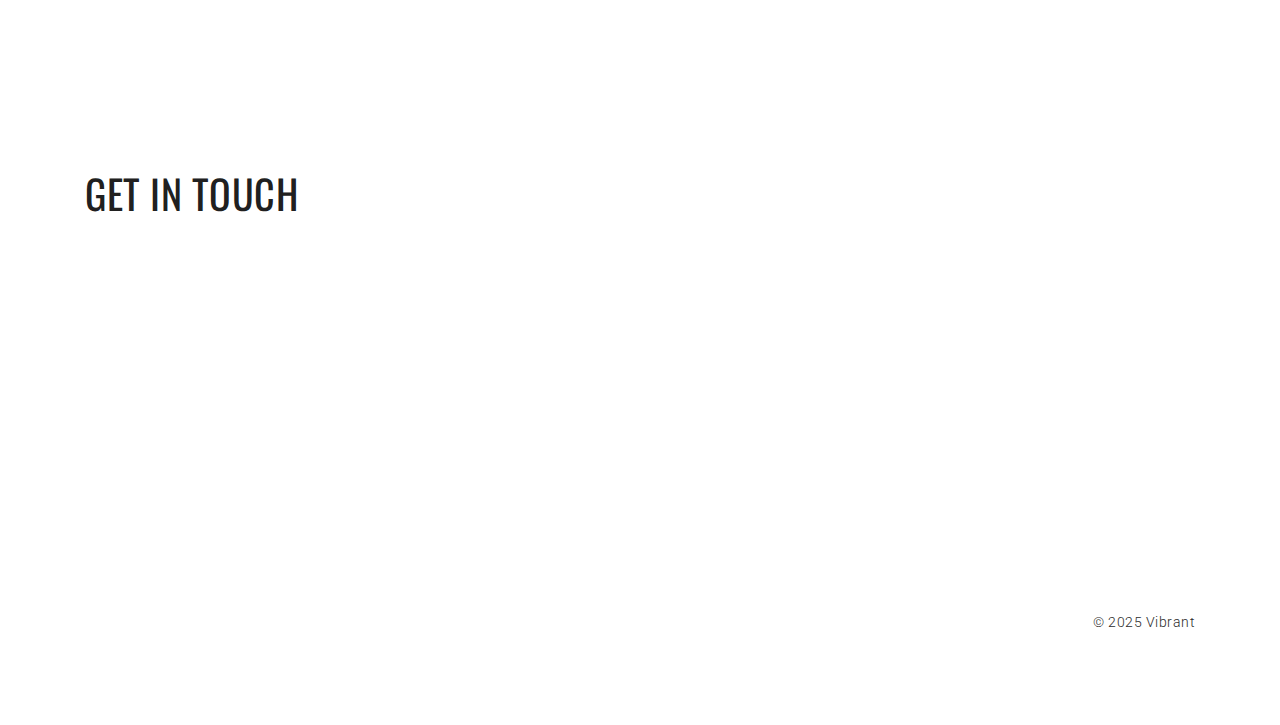
==== commit 2e6431c3: "foto-studio" ====
--- a/index.html
+++ b/index.html
@@ -259,9 +259,9 @@
 
                     <div id="js-grid-mosaic" class="cbp cbp-l-grid-mosaic">
                         <div class="cbp-item web logo">
-                            <a href="digital/img/studio-img/studio-1.webp" class="cbp-caption cbp-lightbox" data-title="Workout Buddy<br>by Tiberiu Neamu">
+                            <a href="digital/img/foto-studio/img-1.jpg" class="cbp-caption cbp-lightbox" data-title="Workout Buddy<br>by Tiberiu Neamu">
                                 <div class="cbp-caption-defaultWrap">
-                                    <img src="digital/img/studio-img/studio-1.webp" alt="img">
+                                    <img src="digital/img/foto-studio/img-1.jpg" alt="img">
                                 </div>
                                 <div class="cbp-caption-activeWrap portfolio-hover-effect d-flex align-items-end">
                                     <div class="portfolio-inner-content">
@@ -277,9 +277,9 @@
                         </div>
 
                         <div class="cbp-item mobile web">
-                            <a href="digital/img/studio-img/studio-2.webp" class="cbp-caption cbp-lightbox" data-title="Workout Buddy<br>by Tiberiu Neamu">
+                            <a href="digital/img/foto-studio/img-2.jpg" class="cbp-caption cbp-lightbox" data-title="Workout Buddy<br>by Tiberiu Neamu">
                                 <div class="cbp-caption-defaultWrap">
-                                    <img src="digital/img/studio-img/studio-2.webp" alt="img">
+                                    <img src="digital/img/foto-studio/img-2.jpg" alt="img">
                                 </div>
                                 <div class="cbp-caption-activeWrap portfolio-hover-effect d-flex align-items-end">
                                     <div class="portfolio-inner-content">
@@ -295,9 +295,9 @@
                         </div>
 
                         <div class="cbp-item print logo development web mobile">
-                            <a href="digital/img/studio-img/studio-3.webp" class="cbp-caption cbp-lightbox" data-title="Workout Buddy<br>by Tiberiu Neamu">
+                            <a href="digital/img/foto-studio/img-3.jpg" class="cbp-caption cbp-lightbox" data-title="Workout Buddy<br>by Tiberiu Neamu">
                                 <div class="cbp-caption-defaultWrap">
-                                    <img src="digital/img/studio-img/studio-3.webp" alt="img">
+                                    <img src="digital/img/foto-studio/img-3.jpg" alt="img">
                                 </div>
                                 <div class="cbp-caption-activeWrap portfolio-hover-effect d-flex align-items-end">
                                     <div class="portfolio-inner-content">
@@ -313,9 +313,9 @@
                         </div>
 
                         <div class="cbp-item logo development">
-                            <a href="digital/img/studio-img/studio-4.webp" class="cbp-caption cbp-lightbox" data-title="Workout Buddy<br>by Tiberiu Neamu">
+                            <a href="digital/img/foto-studio/img-4.jpg" class="cbp-caption cbp-lightbox" data-title="Workout Buddy<br>by Tiberiu Neamu">
                                 <div class="cbp-caption-defaultWrap">
-                                    <img src="digital/img/studio-img/studio-4.webp" alt="img">
+                                    <img src="digital/img/foto-studio/img-4.jpg" alt="img">
                                 </div>
                                 <div class="cbp-caption-activeWrap portfolio-hover-effect d-flex align-items-end">
                                     <div class="portfolio-inner-content">
@@ -331,9 +331,9 @@
                         </div>
                         
                         <div class="cbp-item logo development">
-                            <a href="digital/img/studio-img/studio-5.webp" class="cbp-caption cbp-lightbox" data-title="Workout Buddy<br>by Tiberiu Neamu">
+                            <a href="digital/img/foto-studio/img-5.jpg" class="cbp-caption cbp-lightbox" data-title="Workout Buddy<br>by Tiberiu Neamu">
                                 <div class="cbp-caption-defaultWrap">
-                                    <img src="digital/img/studio-img/studio-5.webp" alt="img">
+                                    <img src="digital/img/foto-studio/img-5.jpg" alt="img">
                                 </div>
                                 <div class="cbp-caption-activeWrap portfolio-hover-effect d-flex align-items-end">
                                     <div class="portfolio-inner-content">
@@ -349,9 +349,9 @@
                         </div>
 
                         <div class="cbp-item logo development">
-                            <a href="digital/img/studio-img/studio-6.webp" class="cbp-caption cbp-lightbox" data-title="Workout Buddy<br>by Tiberiu Neamu">
+                            <a href="digital/img/foto-studio/img-6.jpg" class="cbp-caption cbp-lightbox" data-title="Workout Buddy<br>by Tiberiu Neamu">
                                 <div class="cbp-caption-defaultWrap">
-                                    <img src="digital/img/studio-img/studio-6.webp" alt="img">
+                                    <img src="digital/img/foto-studio/img-6.jpg" alt="img">
                                 </div>
                                 <div class="cbp-caption-activeWrap portfolio-hover-effect d-flex align-items-end">
                                     <div class="portfolio-inner-content">
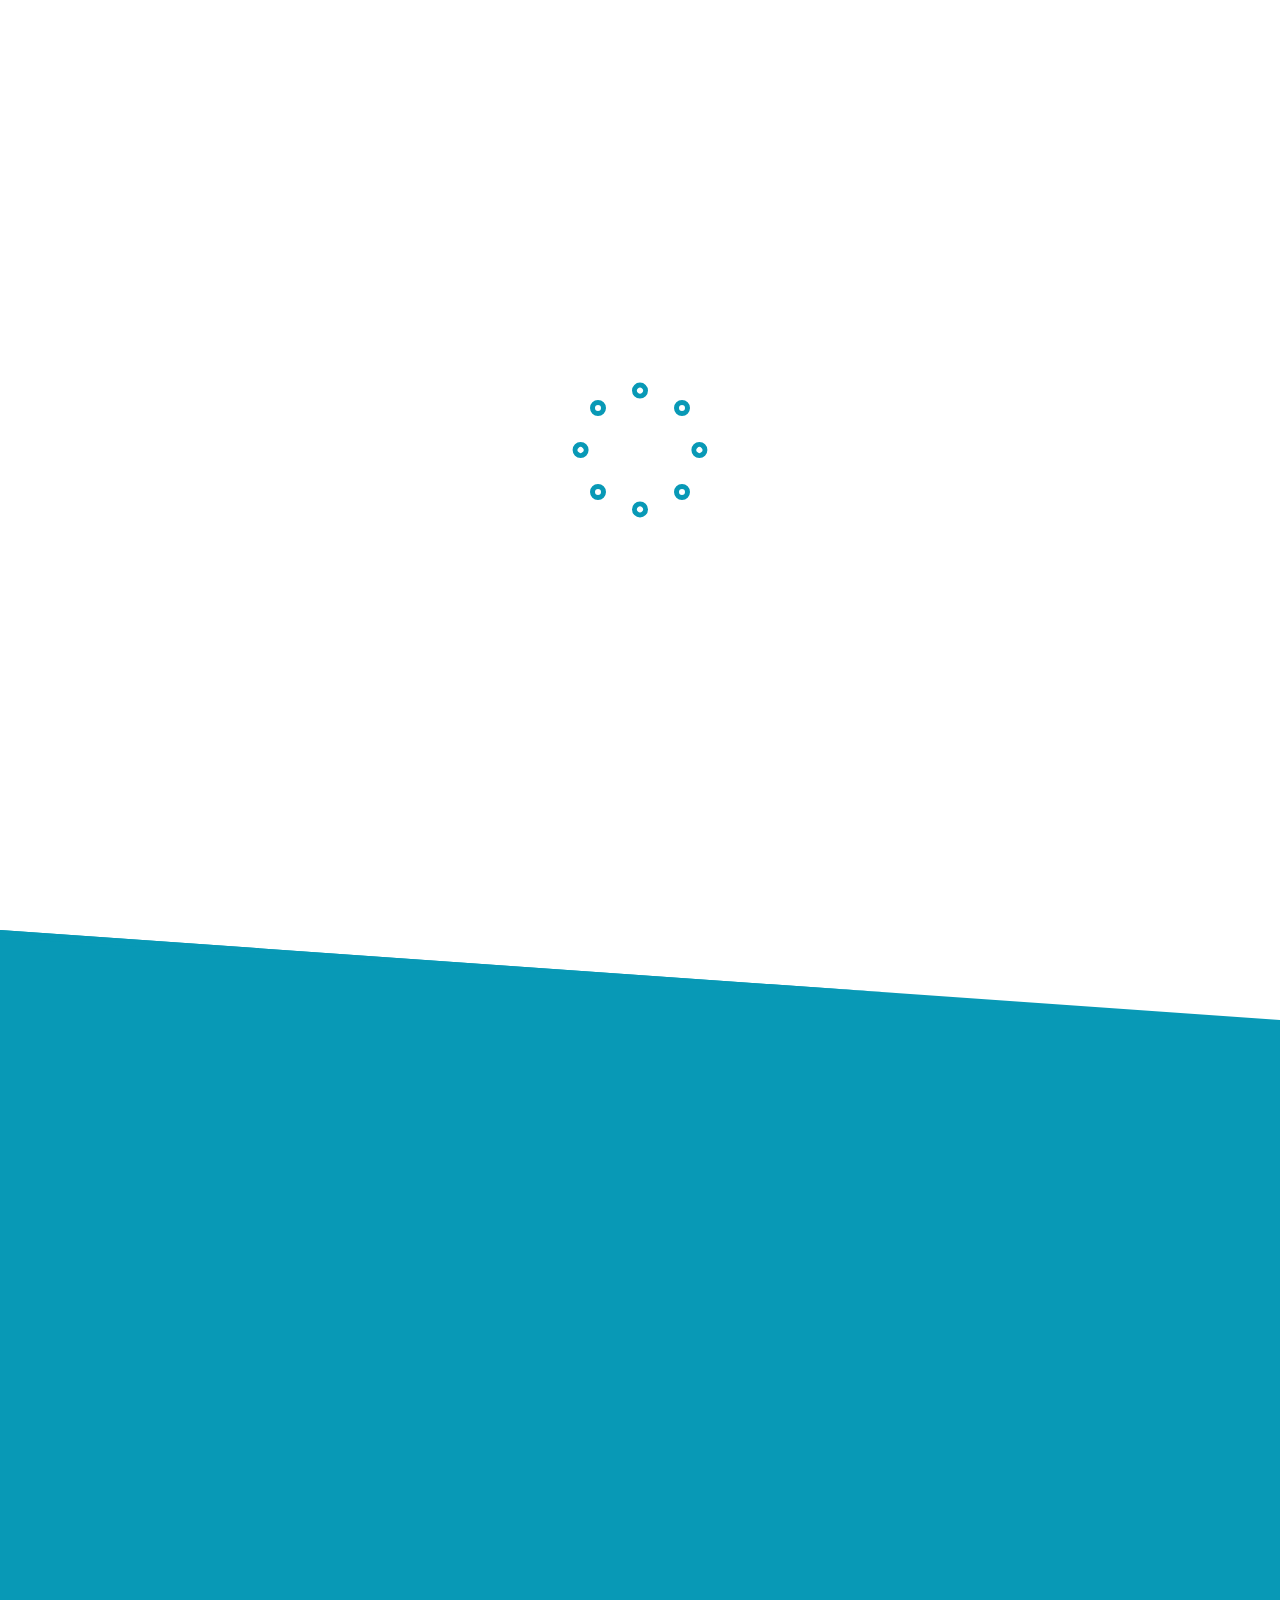
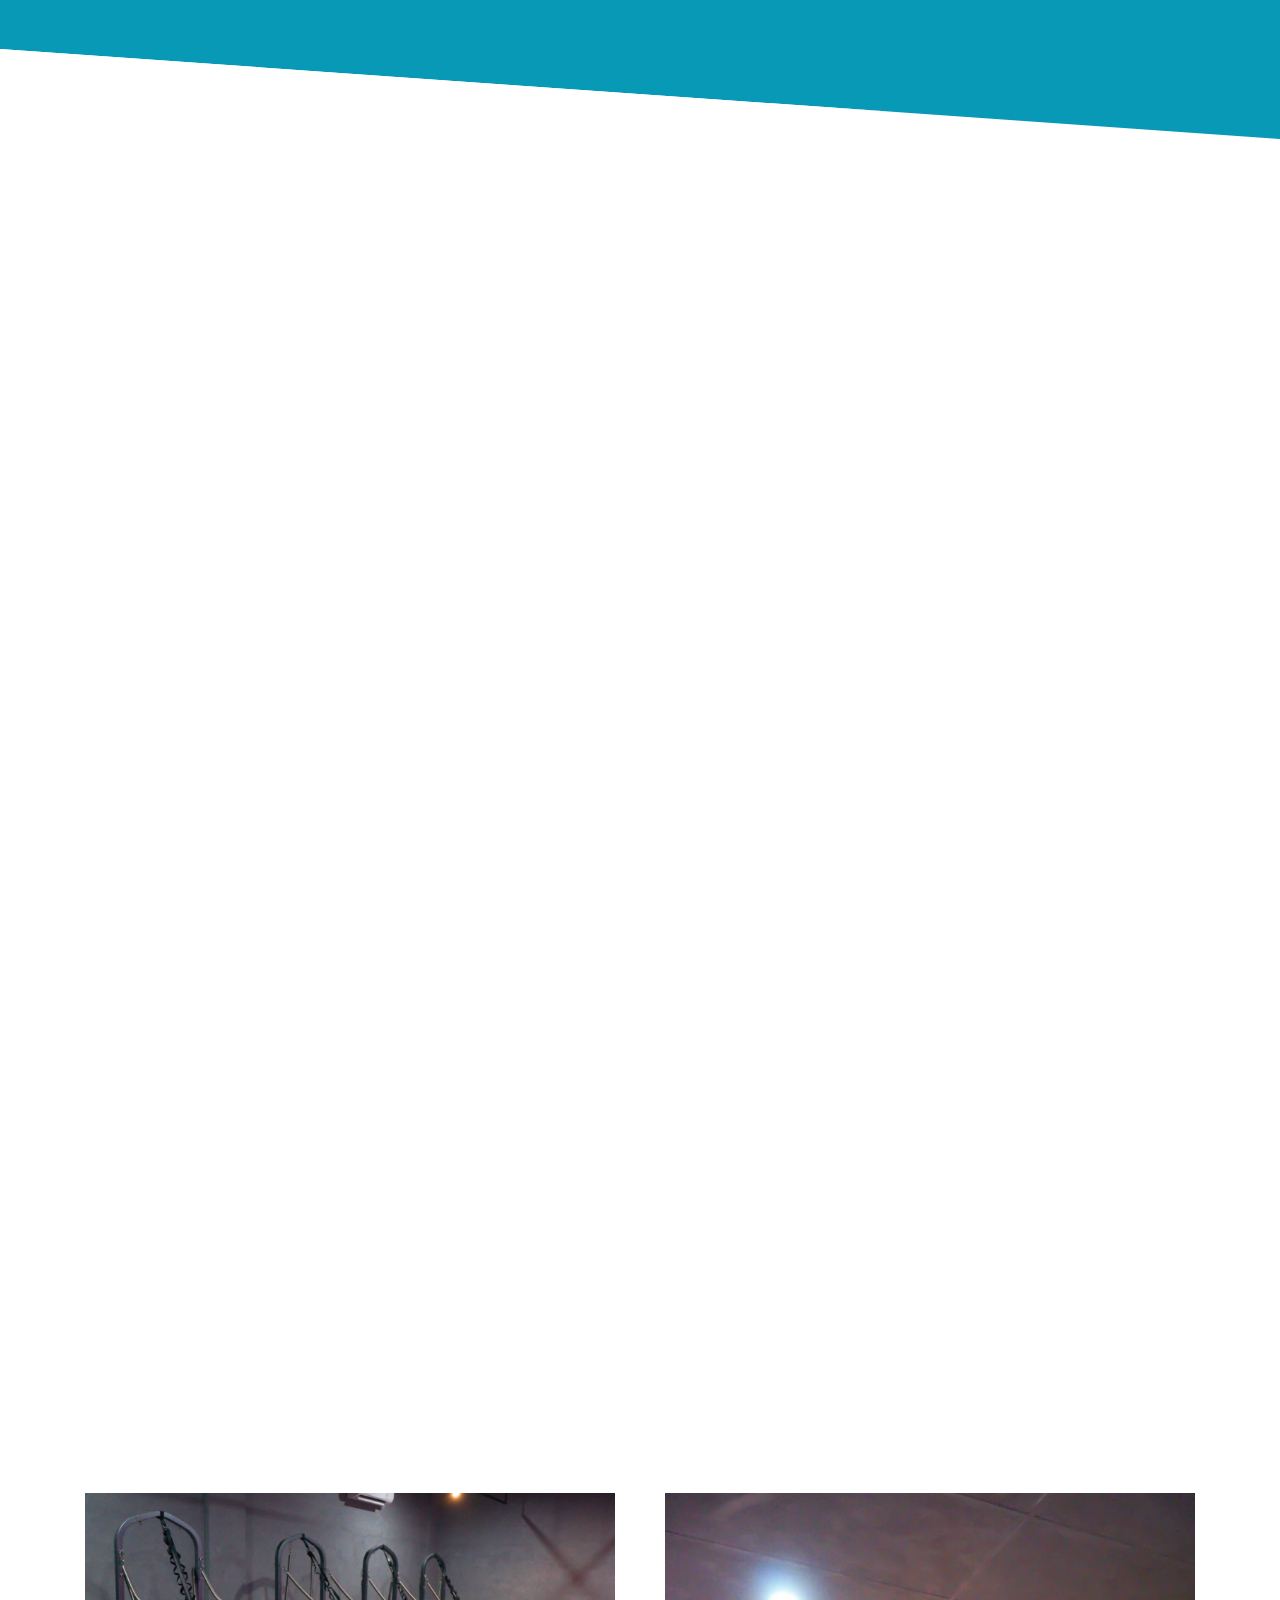
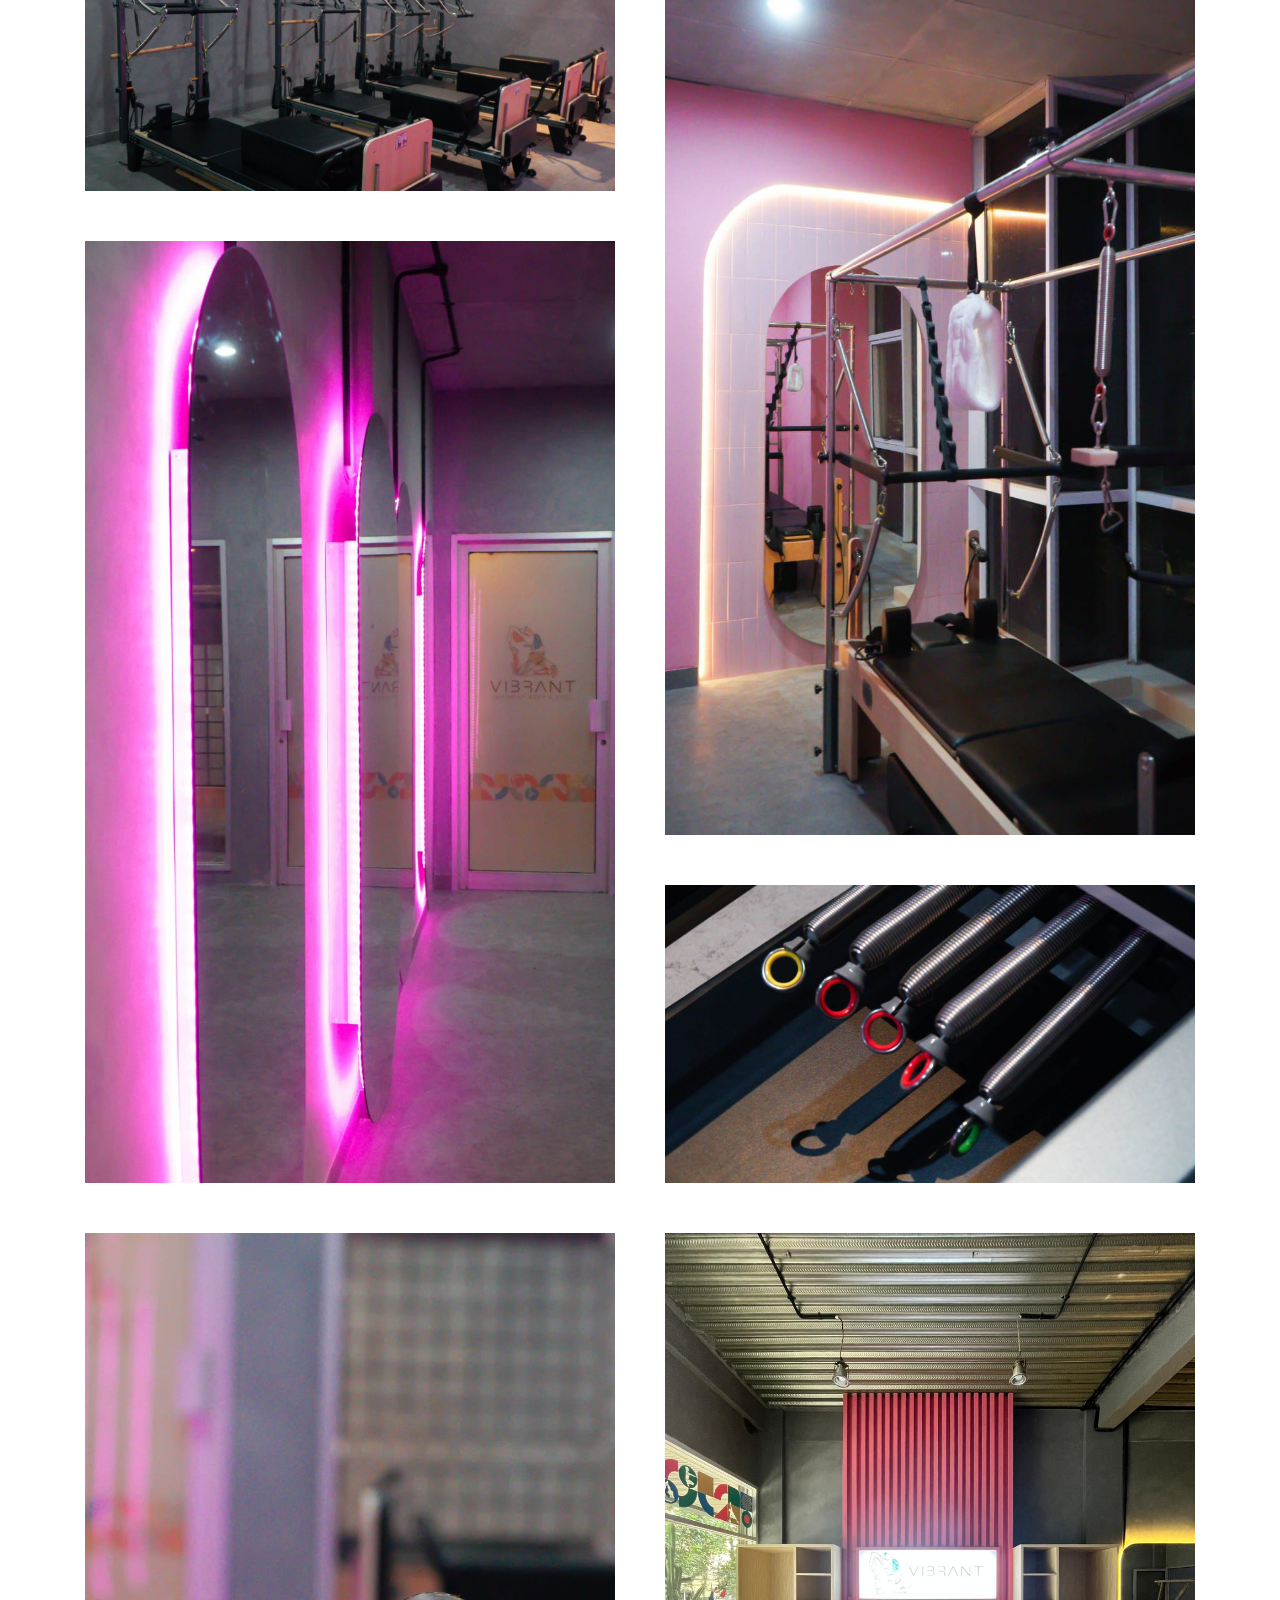
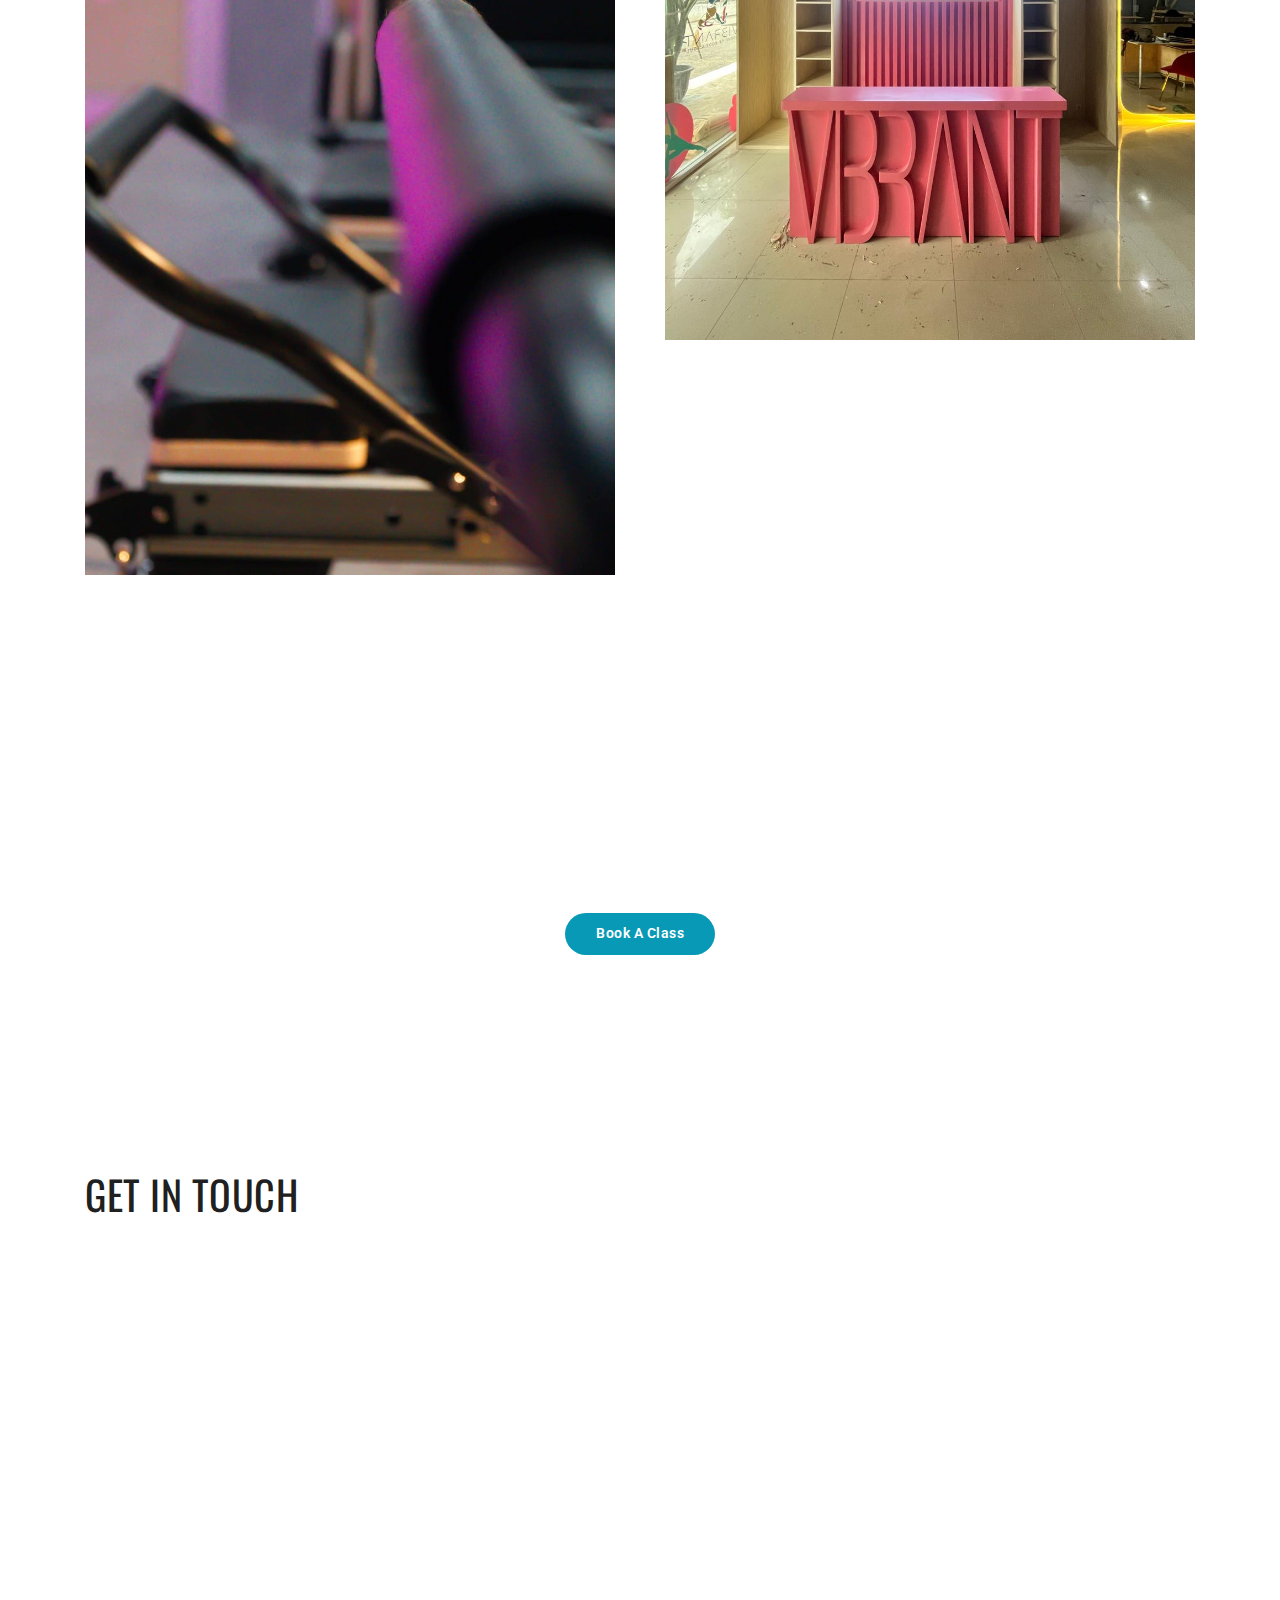
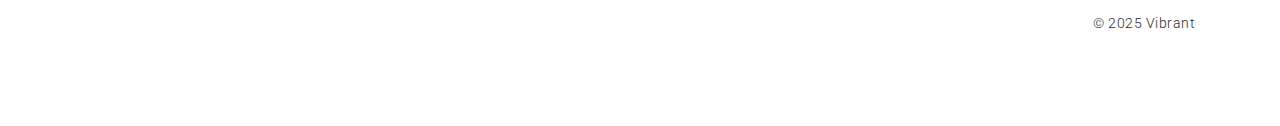
==== commit d61125a3: "added new update" ====
--- a/index.html
+++ b/index.html
@@ -243,6 +243,73 @@
 </section>
 <!--About End-->
 
+<section class="price-packs pt-0 pb-5">
+    <div class="blog-content">
+        <div class="container">
+            <div class="row no-gutters">
+                
+                <div class="col-12">
+                    <!-- START HEADING SECTION -->
+                    <div class="standalone-detail pb-5 mt-5 pt-5">
+                        <div class="row no-gutters">
+                            <div class="col-12 col-md-10 offset-md-1 col-lg-8 offset-lg-2  text-center wow slideInUp" data-wow-duration="2s">
+                                <h1 class="heading mb-2">OUR <span class="bold-head">CLASSES</span></h1>
+                                <p class="para_text m-auto">Tilored Classes to Strengthen, Balance, and Empower Your Body.</p>
+                            </div>
+                        </div>
+                    </div>
+                    <!--content-->
+                    <div class="standalone-area">
+                        <div class="row mt-66px mt-xs-4rem mb-5">
+                            <div class="col-lg-6 col-md-6 col-sm-12 text-center wow fadeInUp">
+                                <div class="pricing-item new hvr-bg-pink">
+                                    <div class="price price2">
+                                        <h2 class="position-relative">REFORMER</h2>
+                                    </div>
+                                    <div class="price-description">
+                                        <p>Experience dynamic, full body strength and flexibility training with our versatile Reformer Pilates workouts</p>
+                                    </div>
+                                </div>
+                            </div>
+                            <div class="col-lg-6 col-md-6 col-sm-12 text-center wow fadeInUp">
+                                <div class="pricing-item new hvr-bg-pink">
+                                    <div class="price price2">
+                                        <h2 class="position-relative">CHAIR CLASS</h2>
+                                    </div>
+                                    <div class="price-description">
+                                        <p>Build core strength and balance with targeted exercises on the Pilates chair for a powerful, low-impact session.</p>
+                                    </div>
+                                </div>
+                            </div>
+                            <div class="col-lg-6 col-md-6 col-sm-12 text-center wow fadeInUp">
+                                <div class="pricing-item new hvr-bg-pink">
+                                    <div class="price price2">
+                                        <h2 class="position-relative">TOWER CLASS</h2>
+                                    </div>
+                                    <div class="price-description">
+                                        <p>Combine mat work with spring resistance in our Tower class, perfect for toning and building total body strength.</p>
+                                    </div>
+                                </div>
+                            </div>
+                            <div class="col-lg-6 col-md-6 col-sm-12 text-center wow fadeInUp">
+                                <div class="pricing-item new hvr-bg-pink">
+                                    <div class="price price2">
+                                        <h2 class="position-relative">LADDER BARREL</h2>
+                                    </div>
+                                    <div class="price-description">
+                                        <p>Stretch, strengthen, and align your body with Ladder Barrel's unique support for deeper Pilates movements.</p>
+                                    </div>
+                                </div>
+                            </div>
+                        </div>
+                    </div>
+                    <!-- END HEADING SECTION -->
+                </div>
+            </div>
+        </div>
+    </div>
+</section>
+
 <!--portfolio section start-->
 <section class="portfolio-sec company-portfolio-section padding-top" id="company-portfolio-section">
     <div class="container">
--- a/digital/css/style.css
+++ b/digital/css/style.css
@@ -2127,6 +2127,10 @@
     border-bottom: 1px solid #ddd;
     padding-bottom: 5px;
 }
+.price2 h2 {
+    font-size: 30px;
+    font-weight: 400;
+}
 .pricing-item{
     position: relative;
     padding: 2rem 3rem 4rem;
@@ -2137,6 +2141,9 @@
     transition: 1s;
     box-shadow: 0 0 30px rgba(0, 0, 0, 0.1);
     background: #ffffff;
+}
+.pricing-item.new {
+    max-width: 100%;
 }
 .price span.month, .price span.price-val{
     font-family: 'Open Sans', sans-serif;
